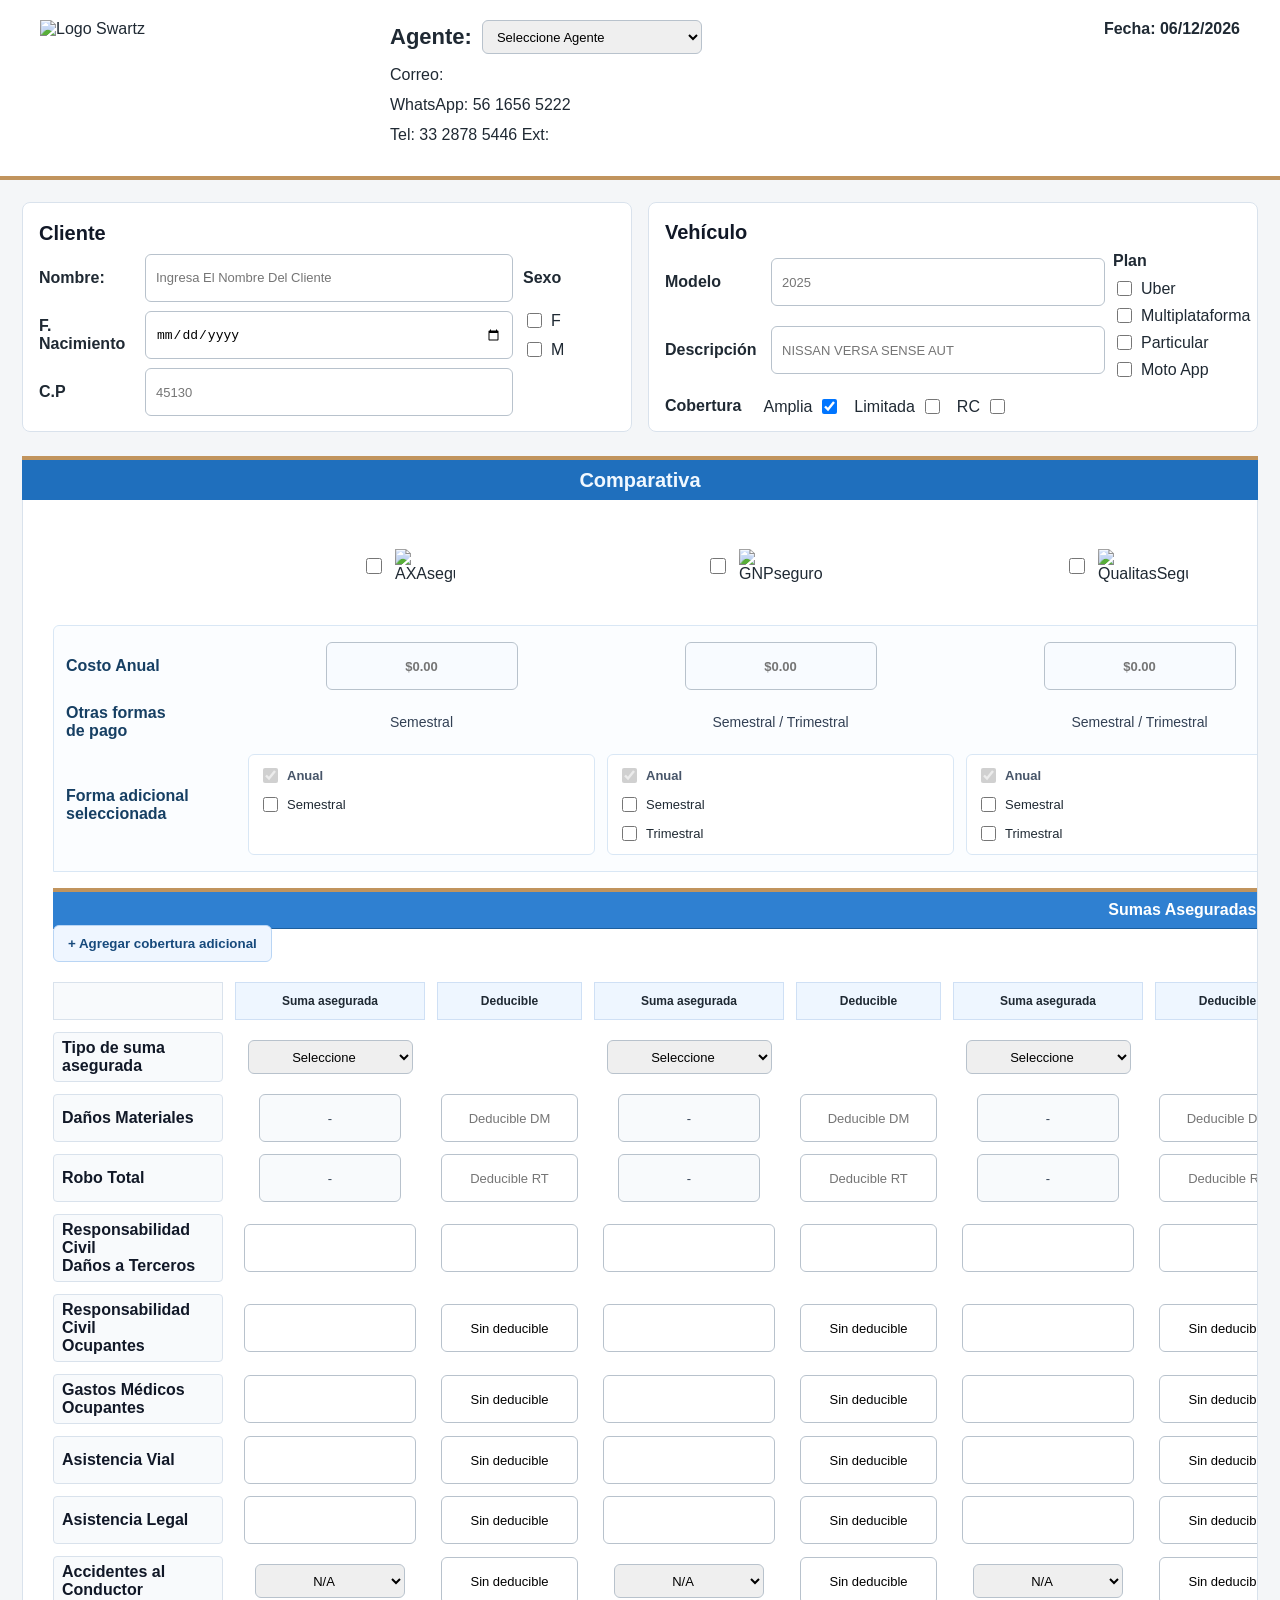
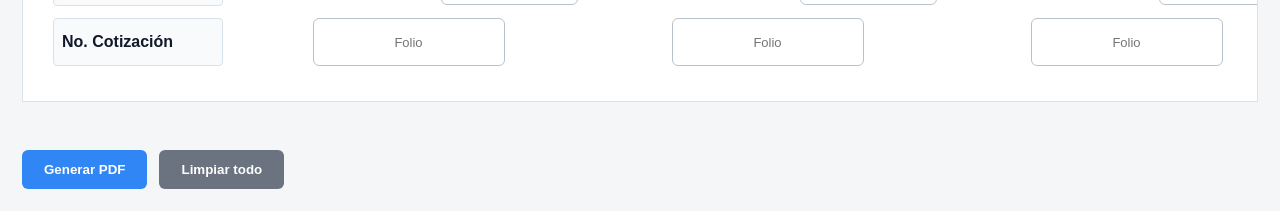
==== index.html @ e754f82f "Alinear marcado de daños materiales" ====
<!DOCTYPE html>
<html lang="es">
    <head>
        <meta charset="UTF-8">
        <title>Comparador Swartz Seguros</title>
        <link rel="stylesheet" href="css_index.css">
    </head>
    <body>
        <header class="header">
            <img src="logo-Photoroom.png" alt="Logo Swartz" class="logo__Header">

            <div class="agent__Data">
                <section class="agent__Selector">
                    <h2>Agente:</h2>
                    <select id="agenteSelect" class="agente__List">
                        <option value>Seleccione Agente</option>
                        <option value="miguel.ayala@swartz.mx">Miguel Ayala</option>
                        <option value="aylin.bocanegra@swartz.mx">Aylin Bocanegra</option>
                        <option value="luis.deanda@swartz.mx">Luis De Anda</option>
                        <option value="francisco.mendoza@swartz.mx">Francisco Mendoza</option>
                        <option value="karen.miranda@swartz.mx">Karen Cruz</option>
                        <option value="lupita.ortega@swartz.mx">Lupita Rivera</option>
                        <option value="mexicali@swartz.mx">Cinthya de la Torre</option>
                        <option value="tijuana@contadoresswartz.onmicrosoft.com">Anel Beltran</option>
                    </select>
                </section>
                <p id="correoAgente">Correo: </p>
                <p>WhatsApp: 56 1656 5222</p>
                <p id="extensionAgente">Tel: 33 2878 5446 Ext: </p>
            </div>

            <div class="fecha">
                Fecha: 
                <span id="fechaCoti"></span>
            </div>

        </header> 
        
        <main>

            <section class="client__Sec">

                <div class="client__Data">

                    <h1>Cliente</h1>

                    <label class="client__info" for="clientName">Nombre:</label>
                    <input id="clientName" class="client__Input" oninput="capitalizarPalabras()" placeholder="Ingresa el Nombre del cliente">

                    <label class="client__info" for="clientBdy">F. Nacimiento</label>
                    <input id="clientBdy" class="client__Input" placeholder="DD/MM/AAAA" type="date">

                    <label class="client__info" for="clientCP">C.P</label>
                    <input id="clientCP" class="client__Input" inputmode="numeric" maxlength="5" placeholder="45130">

                    <label class="client__info side__Title">Sexo</label>
                    <div class="checkbox__Group side__Options">

                        <label class="checkbox__Option" for="Femenino">
                            <input type="checkbox" id="Femenino" name="Femenino">
                            <span>F</span>
                        </label>    

                        <label class="checkbox__Option" for="Masculino">
                            <input type="checkbox" id="Masculino" name="Masculino">
                            <span>M</span>
                        </label>    

                    </div>    

                </div>

                <div class="unit__Data">

                    <h1>Vehículo</h1>

                    <label class="unit__info" for="unitYear">Modelo</label>
                    <input id="unitYear" class="unit__Input" inputmode="numeric" maxlength="4" placeholder="2025">

                    <label class="unit__info" for="unitName">Descripción</label>
                    <input id="unitName" class="unit__Input" oninput="convertirMayus()" placeholder="NISSAN VERSA SENSE AUT">

                    <div class="unit__ChoicePanel">
                        <div class="unit__ChoiceBlock">
                            <p class="unit__ChoiceTitle">Plan</p>
                    
                            <label class="checkbox__Option" for="unitModeUber">
                                <input type="checkbox" id="unitModeUber">
                                <span>Uber</span>
                            </label>
                    
                            <label class="checkbox__Option" for="unitModeMulti">
                                <input type="checkbox" id="unitModeMulti">
                                <span>Multiplataforma</span>
                            </label>
                    
                            <label class="checkbox__Option" for="unitModeNormal">
                                <input type="checkbox" id="unitModeNormal">
                                <span>Particular</span>
                            </label>

                            <label class="checkbox__Option" for="unitModeMoto">
                                <input type="checkbox" id="unitModeMoto">
                                <span>Moto App</span>
                            </label>
                        </div>
                    </div>
                    
                    <div class="unit__CoveragePanel">
                        <p class="unit__ChoiceTitle">Cobertura</p>
                    
                        <label class="checkbox__Option" for="coberturaAmplia">
                            <span>Amplia</span>
                            <input type="checkbox" id="coberturaAmplia" checked>
                        </label>
                    
                        <label class="checkbox__Option" for="coberturaLimitada">
                            <span>Limitada</span>
                            <input type="checkbox" id="coberturaLimitada">
                        </label>
                    
                        <label class="checkbox__Option" for="coberturaRC">
                            <span>RC</span>
                            <input type="checkbox" id="coberturaRC">
                        </label>
                    </div>
                </div>
            </section>

            <h4 class="table__Title">Comparativa</h4>

            <section class="seg__Compara">

                <div class="seg__Logohead">

                    <div class="seg__LogoItem">
                        <input type="checkbox" id="AXAlogo" name="AXA">
                        <label for="AXAlogo" class="seg__Logo"><img src="LOGO/AXA_Logo.svg.png" alt="AXAseguro"></label>
                    </div>
                    
                    <div class="seg__LogoItem">
                        <input type="checkbox" id="GNPlogo" name="GNP">
                        <label for="GNPlogo" class="seg__Logo2"><img src="LOGO/gnp-seguros.png" alt="GNPseguro" class="logo__Item"></label>
                    </div>
                    
                    <div class="seg__LogoItem">
                        <input type="checkbox" id="QualitasLogo" name="Qualitas">
                        <label for="QualitasLogo" class="seg__Logo2"><img src="LOGO/qualitas_logo.png" alt="QualitasSeguro" class="logo__Item"></label>
                    </div>
                    
                    <div class="seg__LogoItem">
                        <input type="checkbox" id="BanorteLogo" name="Banorte">
                        <label for="BanorteLogo" class="seg__Logo"><img src="LOGO/banorte.png" alt="BanorteSeguro"></label>
                    </div>
                    
                    <div class="seg__LogoItem">
                        <input type="checkbox" id="SPTlogo" name="SPT">
                        <label for="SPTlogo" class="seg__Logo2"><img src="LOGO/images.png" alt="SPTSeguro" class="logo__Item"></label>
                    </div>
                    
                    <div class="seg__LogoItem">
                        <input type="checkbox" id="LatinoLogo" name="Latino">
                        <label for="LatinoLogo" class="seg__Logo2"><img src="LOGO/latino seguros.png" alt="LatinoSeguro" class="logo__Item"></label>
                    </div>

                </div>

                <div class="price__Table">

                    <label class="price__Label">Costo Anual</label>
                    <input class="price__Input" inputmode="decimal" data-index="0" placeholder="$0.00">
                    <input class="price__Input" inputmode="decimal" data-index="1" placeholder="$0.00">
                    <input class="price__Input" inputmode="decimal" data-index="2" placeholder="$0.00">
                    <input class="price__Input" inputmode="decimal" data-index="3" placeholder="$0.00">
                    <input class="price__Input" inputmode="decimal" data-index="4" placeholder="$0.00">
                    <input class="price__Input" inputmode="decimal" data-index="5" placeholder="$0.00">

                    <label class="price__Label">Otras formas<br>de pago</label>

                    <div class="payment__Options" data-index="0"></div>
                    <div class="payment__Options" data-index="1"></div>
                    <div class="payment__Options" data-index="2"></div>
                    <div class="payment__Options" data-index="3"></div>
                    <div class="payment__Options" data-index="4"></div>
                    <div class="payment__Options" data-index="5"></div>

                    <label class="price__Label">Forma adicional<br>seleccionada</label>

                    <div class="payment__Control" data-index="0">
                        <label class="payment__Check payment__Check--base"><input type="checkbox" class="payment__Annual" checked disabled> Anual</label>
                        <label class="payment__Check"><input type="checkbox" class="payment__Mode" data-method="semestral"> Semestral</label>
                        <label class="payment__Check"><input type="checkbox" class="payment__Mode" data-method="mensual"> Mensual</label>
                        <div class="payment__Breakdown oculto" data-method="semestral">
                            <span>Semestral</span>
                            <input class="payment__Total" inputmode="decimal" data-method="semestral" placeholder="Total">
                            <input class="payment__First" inputmode="decimal" data-method="semestral" placeholder="1er pago">
                            <input class="payment__Next" inputmode="decimal" data-method="semestral" placeholder="Segundo pago">
                            <em>Segundo pago <small>a los 6 meses</small></em>
                        </div>
                        <div class="payment__Breakdown oculto" data-method="mensual">
                            <span>Mensual</span>
                            <input class="payment__Total" inputmode="decimal" data-method="mensual" placeholder="Total">
                            <input class="payment__First" inputmode="decimal" data-method="mensual" placeholder="1er pago">
                            <input class="payment__Next" inputmode="decimal" data-method="mensual" placeholder="Pago mensual">
                            <em>Pago mensual</em>
                        </div>
                    </div>

                    <div class="payment__Control" data-index="1">
                        <label class="payment__Check payment__Check--base"><input type="checkbox" class="payment__Annual" checked disabled> Anual</label>
                        <label class="payment__Check"><input type="checkbox" class="payment__Mode" data-method="semestral"> Semestral</label>
                        <label class="payment__Check"><input type="checkbox" class="payment__Mode" data-method="trimestral"> Trimestral</label>
                        <label class="payment__Check payment__MonthlyOption"><input type="checkbox" class="payment__Mode" data-method="mensual"> Mensual</label>
                        <div class="payment__Breakdown oculto" data-method="semestral">
                            <span>Semestral</span>
                            <input class="payment__Total" inputmode="decimal" data-method="semestral" placeholder="Total">
                            <input class="payment__First" inputmode="decimal" data-method="semestral" placeholder="1er pago">
                            <input class="payment__Next" inputmode="decimal" data-method="semestral" placeholder="Segundo pago">
                            <em>Segundo pago <small>a los 6 meses</small></em>
                        </div>
                        <div class="payment__Breakdown oculto" data-method="trimestral">
                            <span>Trimestral</span>
                            <input class="payment__Total" inputmode="decimal" data-method="trimestral" placeholder="Total">
                            <input class="payment__First" inputmode="decimal" data-method="trimestral" placeholder="1er pago">
                            <input class="payment__Next" inputmode="decimal" data-method="trimestral" placeholder="3 pagos mas">
                            <em>3 pagos mas <small>c/ 3 meses</small></em>
                        </div>
                        <div class="payment__Breakdown oculto" data-method="mensual">
                            <span>Mensual</span>
                            <input class="payment__Total" inputmode="decimal" data-method="mensual" placeholder="Total">
                            <input class="payment__First" inputmode="decimal" data-method="mensual" placeholder="1er pago">
                            <input class="payment__Next" inputmode="decimal" data-method="mensual" placeholder="Pago mensual">
                            <em>Pago mensual</em>
                        </div>
                    </div>

                    <div class="payment__Control" data-index="2">
                        <label class="payment__Check payment__Check--base"><input type="checkbox" class="payment__Annual" checked disabled> Anual</label>
                        <label class="payment__Check"><input type="checkbox" class="payment__Mode" data-method="semestral"> Semestral</label>
                        <label class="payment__Check"><input type="checkbox" class="payment__Mode" data-method="trimestral"> Trimestral</label>
                        <label class="payment__Check payment__MonthlyOption"><input type="checkbox" class="payment__Mode" data-method="mensual"> Mensual</label>
                        <div class="payment__Breakdown oculto" data-method="semestral">
                            <span>Semestral</span>
                            <input class="payment__Total" inputmode="decimal" data-method="semestral" placeholder="Total">
                            <input class="payment__First" inputmode="decimal" data-method="semestral" placeholder="1er pago">
                            <input class="payment__Next" inputmode="decimal" data-method="semestral" placeholder="Segundo pago">
                            <em>Segundo pago <small>a los 6 meses</small></em>
                        </div>
                        <div class="payment__Breakdown oculto" data-method="trimestral">
                            <span>Trimestral</span>
                            <input class="payment__Total" inputmode="decimal" data-method="trimestral" placeholder="Total">
                            <input class="payment__First" inputmode="decimal" data-method="trimestral" placeholder="1er pago">
                            <input class="payment__Next" inputmode="decimal" data-method="trimestral" placeholder="3 pagos mas">
                            <em>3 pagos mas <small>c/ 3 meses</small></em>
                        </div>
                        <div class="payment__Breakdown oculto" data-method="mensual">
                            <span>Mensual</span>
                            <input class="payment__Total" inputmode="decimal" data-method="mensual" placeholder="Total">
                            <input class="payment__First" inputmode="decimal" data-method="mensual" placeholder="1er pago">
                            <input class="payment__Next" inputmode="decimal" data-method="mensual" placeholder="Pago mensual">
                            <em>Pago mensual</em>
                        </div>
                    </div>

                    <div class="payment__Control" data-index="3">
                        <label class="payment__Check payment__Check--base"><input type="checkbox" class="payment__Annual" checked disabled> Anual</label>
                        <label class="payment__Check"><input type="checkbox" class="payment__Mode" data-method="semestral"> Semestral</label>
                        <label class="payment__Check"><input type="checkbox" class="payment__Mode" data-method="trimestral"> Trimestral</label>
                        <label class="payment__Check payment__MonthlyOption"><input type="checkbox" class="payment__Mode" data-method="mensual"> Mensual</label>
                        <div class="payment__Breakdown oculto" data-method="semestral">
                            <span>Semestral</span>
                            <input class="payment__Total" inputmode="decimal" data-method="semestral" placeholder="Total">
                            <input class="payment__First" inputmode="decimal" data-method="semestral" placeholder="1er pago">
                            <input class="payment__Next" inputmode="decimal" data-method="semestral" placeholder="Segundo pago">
                            <em>Segundo pago <small>a los 6 meses</small></em>
                        </div>
                        <div class="payment__Breakdown oculto" data-method="trimestral">
                            <span>Trimestral</span>
                            <input class="payment__Total" inputmode="decimal" data-method="trimestral" placeholder="Total">
                            <input class="payment__First" inputmode="decimal" data-method="trimestral" placeholder="1er pago">
                            <input class="payment__Next" inputmode="decimal" data-method="trimestral" placeholder="3 pagos mas">
                            <em>3 pagos mas <small>c/ 3 meses</small></em>
                        </div>
                        <div class="payment__Breakdown oculto" data-method="mensual">
                            <span>Mensual</span>
                            <input class="payment__Total" inputmode="decimal" data-method="mensual" placeholder="Total">
                            <input class="payment__First" inputmode="decimal" data-method="mensual" placeholder="1er pago">
                            <input class="payment__Next" inputmode="decimal" data-method="mensual" placeholder="Pago mensual">
                            <em>Pago mensual</em>
                        </div>
                    </div>

                    <div class="payment__Control" data-index="4">
                        <label class="payment__Check payment__Check--base"><input type="checkbox" class="payment__Annual" checked disabled> Anual</label>
                        <label class="payment__Check"><input type="checkbox" class="payment__Mode" data-method="semestral"> Semestral</label>
                        <label class="payment__Check payment__MonthlyOption"><input type="checkbox" class="payment__Mode" data-method="mensual"> Mensual</label>
                        <div class="payment__Breakdown oculto" data-method="semestral">
                            <span>Semestral</span>
                            <input class="payment__Total" inputmode="decimal" data-method="semestral" placeholder="Total">
                            <input class="payment__First" inputmode="decimal" data-method="semestral" placeholder="1er pago">
                            <input class="payment__Next" inputmode="decimal" data-method="semestral" placeholder="Segundo pago">
                            <em>Segundo pago <small>a los 6 meses</small></em>
                        </div>
                        <div class="payment__Breakdown oculto" data-method="mensual">
                            <span>Mensual</span>
                            <input class="payment__Total" inputmode="decimal" data-method="mensual" placeholder="Total">
                            <input class="payment__First" inputmode="decimal" data-method="mensual" placeholder="1er pago">
                            <input class="payment__Next" inputmode="decimal" data-method="mensual" placeholder="Pago mensual">
                            <em>Pago mensual</em>
                        </div>
                    </div>

                    <div class="payment__Control" data-index="5">
                        <label class="payment__Check payment__Check--base"><input type="checkbox" class="payment__Annual" checked disabled> Anual</label>
                        <label class="payment__Check"><input type="checkbox" class="payment__Mode" data-method="semestral"> Semestral</label>
                        <label class="payment__Check"><input type="checkbox" class="payment__Mode" data-method="trimestral"> Trimestral</label>
                        <label class="payment__Check payment__MonthlyOption"><input type="checkbox" class="payment__Mode" data-method="mensual"> Mensual</label>
                        <div class="payment__Breakdown oculto" data-method="semestral">
                            <span>Semestral</span>
                            <input class="payment__Total" inputmode="decimal" data-method="semestral" placeholder="Total">
                            <input class="payment__First" inputmode="decimal" data-method="semestral" placeholder="1er pago">
                            <input class="payment__Next" inputmode="decimal" data-method="semestral" placeholder="Segundo pago">
                            <em>Segundo pago <small>a los 6 meses</small></em>
                        </div>
                        <div class="payment__Breakdown oculto" data-method="trimestral">
                            <span>Trimestral</span>
                            <input class="payment__Total" inputmode="decimal" data-method="trimestral" placeholder="Total">
                            <input class="payment__First" inputmode="decimal" data-method="trimestral" placeholder="1er pago">
                            <input class="payment__Next" inputmode="decimal" data-method="trimestral" placeholder="3 pagos mas">
                            <em>3 pagos mas <small>c/ 3 meses</small></em>
                        </div>
                        <div class="payment__Breakdown oculto" data-method="mensual">
                            <span>Mensual</span>
                            <input class="payment__Total" inputmode="decimal" data-method="mensual" placeholder="Total">
                            <input class="payment__First" inputmode="decimal" data-method="mensual" placeholder="1er pago">
                            <input class="payment__Next" inputmode="decimal" data-method="mensual" placeholder="Pago mensual">
                            <em>Pago mensual</em>
                        </div>
                    </div>

                </div>

                <h5 class="subtitle__Table">Sumas Aseguradas y deducibles</h5>
                <div class="coverageActions">
                    <button id="agregarCobertura" class="coverageActions__Button" type="button">+ Agregar cobertura adicional</button>
                </div>

                <div class="deducibles__Table coverageMatrix">

                    <div class="coverage__Corner"></div>
                    <div class="coverage__SubHead">Suma asegurada</div>
                    <div class="coverage__SubHead">Deducible</div>
                    <div class="coverage__SubHead">Suma asegurada</div>
                    <div class="coverage__SubHead">Deducible</div>
                    <div class="coverage__SubHead">Suma asegurada</div>
                    <div class="coverage__SubHead">Deducible</div>
                    <div class="coverage__SubHead">Suma asegurada</div>
                    <div class="coverage__SubHead">Deducible</div>
                    <div class="coverage__SubHead">Suma asegurada</div>
                    <div class="coverage__SubHead">Deducible</div>
                    <div class="coverage__SubHead">Suma asegurada</div>
                    <div class="coverage__SubHead">Deducible</div>

                    <label class="deducible__Label rowSuma">Tipo de suma asegurada</label>
                    <div class="coverage__Cell rowSuma">
                        <select id="smaAXA" class="sumaSelect" data-index="0">
                            <option>Seleccione</option>
                            <option>Valor Factura</option>
                            <option>Valor Convenido</option>
                            <option>Valor Comercial</option>
                            <option>Valor Comercial 110%</option>
                        </select>
                        <input id="valorAXA" class="valorInput" data-index="0" placeholder="Valor">
                    </div>
                    <div class="coverage__Spacer rowSuma"></div>
                    <div class="coverage__Cell rowSuma">
                        <select id="smaGNP" class="sumaSelect" data-index="1">
                            <option>Seleccione</option>
                            <option>Valor Factura</option>
                            <option>Valor Convenido</option>
                            <option>Valor Convenido +10%</option>
                            <option>Valor Comercial</option>
                        </select>
                        <input id="valorGNP" class="valorInput" data-index="1" placeholder="Valor">
                    </div>
                    <div class="coverage__Spacer rowSuma"></div>
                    <div class="coverage__Cell rowSuma">
                        <select id="smaQual" class="sumaSelect" data-index="2">
                            <option>Seleccione</option>
                            <option>Valor Factura</option>
                            <option>Valor Convenido</option>
                            <option>Valor Comercial</option>
                        </select>
                        <input id="valorQua" class="valorInput" data-index="2" placeholder="Valor">
                    </div>
                    <div class="coverage__Spacer rowSuma"></div>
                    <div class="coverage__Cell rowSuma">
                        <select id="smaBanorte" class="sumaSelect" data-index="3">
                            <option>Seleccione</option>
                            <option>Valor Factura</option>
                            <option>Valor Convenido</option>
                            <option>Valor Comercial</option>
                        </select>
                        <input id="valorBanorte" class="valorInput" data-index="3" placeholder="Valor">
                    </div>
                    <div class="coverage__Spacer rowSuma"></div>
                    <div class="coverage__Cell rowSuma">
                        <select id="smaSPT" class="sumaSelect" data-index="4">
                            <option>Seleccione</option>
                            <option>Valor Factura</option>
                            <option>Valor Convenido</option>
                            <option>Valor Comercial</option>
                        </select>
                        <input id="valorSPT" class="valorInput" data-index="4" placeholder="Valor">
                    </div>
                    <div class="coverage__Spacer rowSuma"></div>
                    <div class="coverage__Cell rowSuma">
                        <select id="smaLatino" class="sumaSelect" data-index="5">
                            <option>Seleccione</option>
                            <option>Valor Factura</option>
                            <option>Valor Convenido</option>
                            <option>Valor Comercial</option>
                        </select>
                        <input id="valorLatino" class="valorInput" data-index="5" placeholder="Valor">
                    </div>
                    <div class="coverage__Spacer rowSuma"></div>

                    <label class="deducible__Label rowDm">Daños Materiales</label>
                    <input class="coverage__Input sumaDm__Input rowDm" readonly placeholder="Suma DM">
                    <input id="dmAXA" class="coverage__Input dm__Input rowDm" placeholder="Deducible DM">
                    <input class="coverage__Input sumaDm__Input rowDm" readonly placeholder="Suma DM">
                    <input class="coverage__Input dm__Input rowDm" placeholder="Deducible DM">
                    <input class="coverage__Input sumaDm__Input rowDm" readonly placeholder="Suma DM">
                    <input class="coverage__Input dm__Input rowDm" placeholder="Deducible DM">
                    <input class="coverage__Input sumaDm__Input rowDm" readonly placeholder="Suma DM">
                    <input class="coverage__Input dm__Input rowDm" placeholder="Deducible DM">
                    <input class="coverage__Input sumaDm__Input rowDm" readonly placeholder="Suma DM">
                    <input class="coverage__Input dm__Input rowDm" placeholder="Deducible DM">
                    <input class="coverage__Input sumaDm__Input rowDm" readonly placeholder="Suma DM">
                    <input class="coverage__Input dm__Input rowDm" placeholder="Deducible DM">

                    <label class="deducible__Label rowRobo">Robo Total</label>
                    <input class="coverage__Input sumaRt__Input rowRobo" readonly placeholder="Suma Robo">
                    <input id="rbAXA" class="coverage__Input rb__Input rowRobo" placeholder="Deducible RT">
                    <input class="coverage__Input sumaRt__Input rowRobo" readonly placeholder="Suma Robo">
                    <input class="coverage__Input rb__Input rowRobo" placeholder="Deducible RT">
                    <input class="coverage__Input sumaRt__Input rowRobo" readonly placeholder="Suma Robo">
                    <input class="coverage__Input rb__Input rowRobo" placeholder="Deducible RT">
                    <input class="coverage__Input sumaRt__Input rowRobo" readonly placeholder="Suma Robo">
                    <input class="coverage__Input rb__Input rowRobo" placeholder="Deducible RT">
                    <input class="coverage__Input sumaRt__Input rowRobo" readonly placeholder="Suma Robo">
                    <input class="coverage__Input rb__Input rowRobo" placeholder="Deducible RT">
                    <input class="coverage__Input sumaRt__Input rowRobo" readonly placeholder="Suma Robo">
                    <input class="coverage__Input rb__Input rowRobo" placeholder="Deducible RT">

                    <label class="deducible__Label">Responsabilidad Civil<br>Daños a Terceros</label>
                    <input class="coverage__Input rc__Input">
                    <input class="coverage__Input rcd__Input">
                    <input class="coverage__Input rc__Input">
                    <input class="coverage__Input rcd__Input">
                    <input class="coverage__Input rc__Input">
                    <input class="coverage__Input rcd__Input">
                    <input class="coverage__Input rc__Input">
                    <input class="coverage__Input rcd__Input">
                    <input class="coverage__Input rc__Input">
                    <input class="coverage__Input rcd__Input">
                    <input class="coverage__Input rc__Input">
                    <input class="coverage__Input rcd__Input">

                    <label class="deducible__Label rowRco">Responsabilidad Civil<br>Ocupantes</label>
                    <input class="coverage__Input rco__Input rowRco">
                    <input class="coverage__Input rcoDed__Input rowRco">
                    <input class="coverage__Input rco__Input rowRco">
                    <input class="coverage__Input rcoDed__Input rowRco">
                    <input class="coverage__Input rco__Input rowRco">
                    <input class="coverage__Input rcoDed__Input rowRco">
                    <input class="coverage__Input rco__Input rowRco">
                    <input class="coverage__Input rcoDed__Input rowRco">
                    <input class="coverage__Input rco__Input rowRco">
                    <input class="coverage__Input rcoDed__Input rowRco">
                    <input class="coverage__Input rco__Input rowRco">
                    <input class="coverage__Input rcoDed__Input rowRco">

                    <label class="deducible__Label">Gastos Médicos<br>Ocupantes</label>
                    <input class="coverage__Input gm__Input">
                    <input class="coverage__Input gmDed__Input">
                    <input class="coverage__Input gm__Input">
                    <input class="coverage__Input gmDed__Input">
                    <input class="coverage__Input gm__Input">
                    <input class="coverage__Input gmDed__Input">
                    <input class="coverage__Input gm__Input">
                    <input class="coverage__Input gmDed__Input">
                    <input class="coverage__Input gm__Input">
                    <input class="coverage__Input gmDed__Input">
                    <input class="coverage__Input gm__Input">
                    <input class="coverage__Input gmDed__Input">

                    <label class="deducible__Label">Asistencia Vial</label>
                    <input class="coverage__Input av__Input">
                    <input class="coverage__Input avDed__Input">
                    <input class="coverage__Input av__Input">
                    <input class="coverage__Input avDed__Input">
                    <input class="coverage__Input av__Input">
                    <input class="coverage__Input avDed__Input">
                    <input class="coverage__Input av__Input">
                    <input class="coverage__Input avDed__Input">
                    <input class="coverage__Input av__Input">
                    <input class="coverage__Input avDed__Input">
                    <input class="coverage__Input av__Input">
                    <input class="coverage__Input avDed__Input">

                    <label class="deducible__Label">Asistencia Legal</label>
                    <input class="coverage__Input al__Input">
                    <input class="coverage__Input alDed__Input">
                    <input class="coverage__Input al__Input">
                    <input class="coverage__Input alDed__Input">
                    <input class="coverage__Input al__Input">
                    <input class="coverage__Input alDed__Input">
                    <input class="coverage__Input al__Input">
                    <input class="coverage__Input alDed__Input">
                    <input class="coverage__Input al__Input">
                    <input class="coverage__Input alDed__Input">
                    <input class="coverage__Input al__Input">
                    <input class="coverage__Input alDed__Input">

                    <label class="deducible__Label">Accidentes al Conductor</label>
                    <select class="coverage__Input ac__Input">
                        <option>N/A</option>
                        <option>$50,000</option>
                        <option>$100,000</option>
                        <option>$150,000</option>
                        <option>$200,000</option>
                        <option>$300,000</option>
                        <option>$500,000</option>
                        <option>$600,000</option>
                    </select>
                    <input class="coverage__Input acDed__Input">
                    <select class="coverage__Input ac__Input">
                        <option>N/A</option>
                        <option>$50,000</option>
                        <option>$100,000</option>
                        <option>$150,000</option>
                        <option>$200,000</option>
                        <option>$300,000</option>
                        <option>$500,000</option>
                        <option>$600,000</option>
                    </select>
                    <input class="coverage__Input acDed__Input">
                    <select class="coverage__Input ac__Input">
                        <option>N/A</option>
                        <option>$50,000</option>
                        <option>$100,000</option>
                        <option>$150,000</option>
                        <option>$200,000</option>
                        <option>$300,000</option>
                        <option>$500,000</option>
                        <option>$600,000</option>
                    </select>
                    <input class="coverage__Input acDed__Input">
                    <select class="coverage__Input ac__Input">
                        <option>N/A</option>
                        <option>$50,000</option>
                        <option>$100,000</option>
                        <option>$150,000</option>
                        <option>$200,000</option>
                        <option>$300,000</option>
                        <option>$500,000</option>
                        <option>$600,000</option>
                    </select>
                    <input class="coverage__Input acDed__Input">
                    <select class="coverage__Input ac__Input">
                        <option>N/A</option>
                        <option>$50,000</option>
                        <option>$100,000</option>
                        <option>$150,000</option>
                        <option>$200,000</option>
                        
                    </select>
                    <input class="coverage__Input acDed__Input">
                    <select class="coverage__Input ac__Input">
                        <option>N/A</option>
                        <option>$50,000</option>
                        <option>$100,000</option>
                        <option>$150,000</option>
                        <option>$200,000</option>
                    </select>
                    <input class="coverage__Input acDed__Input">

                    <label class="deducible__Label">No. Cotización</label>
                    <input class="coverage__Input quote__Input quote__Pair " placeholder="Folio">
                    <input class="coverage__Input quote__Input quote__Pair " placeholder="Folio">
                    <input class="coverage__Input quote__Input quote__Pair " placeholder="Folio">
                    <input class="coverage__Input quote__Input quote__Pair " placeholder="Folio">
                    <input class="coverage__Input quote__Input quote__Pair " placeholder="Folio">
                    <input class="coverage__Input quote__Input quote__Pair " placeholder="Folio">

                </div>

            </section>

        <div class="action__Buttons">
            <button id="generarPDF" class="pdf__Button">Generar PDF</button>
            <button id="limpiarFormulario" class="clear__Button" type="button">Limpiar todo</button>
        </div>

        </main>

        <script src="https://cdnjs.cloudflare.com/ajax/libs/jspdf/2.5.1/jspdf.umd.min.js"></script>
        <script src="https://cdnjs.cloudflare.com/ajax/libs/jspdf-autotable/3.8.2/jspdf.plugin.autotable.min.js"></script>
        <script src="script.js"></script>

    </body>
</html>
---- css_index.css ----
body{
    font-family: Arial, Helvetica, sans-serif;
    margin: 0;
    display: flex;
    flex-direction: column;
    background-color: #f4f6f8;
    color: #1f2933;

}

@media (max-width: 1400px) {
    main {
        padding: 24px 24px;
    }

    .client__Sec {
        gap: 18px;
    }

    .client__Data,
    .unit__Data {
        padding: 16px;
        gap: 10px 20px;
    }

    #clientName{
        text-transform:capitalize;
    }

    .unit__Data {
        grid-template-columns: 105px minmax(220px, 1fr) 135px;
    }

    #unitName{
        text-transform: uppercase;
    }

    .client__Data {
        grid-template-columns: 105px minmax(220px, 1fr) 100px;
    }

    .client__Input,
    .unit__Input {
        min-width: 0;
    }
}

@media (max-width: 1180px) {
    .client__Sec {
        grid-template-columns: 1fr;
    }

    .client__Data,
    .unit__Data {
        max-width: none;
    }

    .unit__Data {
        grid-template-columns: 115px minmax(260px, 1fr) 160px;
    }

    .client__Data {
        grid-template-columns: 115px minmax(260px, 1fr) 120px;
    }
}

@media (max-width: 760px) {
    .header {
        grid-template-columns: 1fr;
        gap: 16px;
        padding: 18px;
    }

    .logo__Header {
        max-width: 260px;
    }

    main {
        padding: 18px;
    }

    .client__Data,
    .unit__Data {
        grid-template-columns: 1fr;
    }

    .client__info,
    .unit__info,
    .client__Input,
    .unit__Input,
    .side__Title,
    .side__Options,
    .unit__ChoicePanel,
    .unit__CoveragePanel {
        grid-column: 1;
    }

    .side__Title,
    .side__Options,
    .unit__ChoicePanel {
        grid-row: auto;
    }

    .unit__CoveragePanel {
        flex-direction: column;
        align-items: flex-start;
    }
}

.header{
    display: grid;
    grid-template-columns: 320px 1fr 180px;
    align-items: start;
    gap: 30px;
    padding: 20px 40px;
    background-color: white;
    border-bottom: 4px solid #c1945d;
}

.logo__Header{
    width: 100%;
    max-width: 320px;
    height: auto;
}
.agent__Data{
    justify-self: center;
}

.agent__Selector{
    display: flex;
    justify-content: flex-start;
    align-items: center;
    gap: 10px;
    width: 100%;
}

.agente__List{
    flex: 1;
    max-width: 220px;
    min-width: 0;
}

.agent__Selector h2{
    margin: 0;
    font-size: 22px;
}

.agent__Data p{
    margin: 12px 0;
}

.agente__List,
input,
select{
    height: 34px;
    padding: 6px 10px;
    border: 1px solid #b8c2cc;
    border-radius: 6px;
    font-size: 14px;
    outline: none;
}

input:focus,
select:focus{
    border-color: rgb(49, 134, 245);
    box-shadow: 0 0 0 3px rgb(49, 134, 245, 0.18);
}

.fecha{
    justify-self: end;
    font-weight: bold;
}

main{
    padding: 30px 40px;
}

.client__Sec{
    display: grid;
    grid-template-columns: 1fr 1fr;
    gap: 28px;
    margin-bottom: 24px;
}

.client__Data,
.unit__Data{
    background-color: white;
    padding: 18px 22px;
    border-radius: 8px;
    border: 1px solid #d9e2ec;

    display: grid;
    grid-template-columns: 115px 370px 120px;
    align-items: center;
    gap: 10px 40px;
}

.client__Data h1,
.unit__Data h1{
    margin: 8px 0 0;
    font-size: 22px;
    color: #111827;
}

.client__Data h1,
.unit__Data h1{
    grid-column: 1 / -1;
}

.client__info,
.unit__info {
    font-weight: bold;
    grid-column: 1;
}

.client__Input,
.unit__Input {
    width: 95%;
    grid-column: 2;
}

.checkbox__Group {
    display: flex;
    align-items: center;
    gap: 14px;
    flex-wrap: wrap;
    min-height: 34px;
}

.checkbox__Option {
    display: inline-flex;
    align-items: center;
    gap: 6px;
}

.checkbox__Option input {
    width: 15px;
    height: 15px;
    padding: 0;
}

.table__Title{
    display: flex;
    align-items: center;
    justify-content: center;
    background-color: #1f6fbd;
    height: 40px;
    font-size: 20px;
    color: aliceblue;
    border-top: 4px solid #c1945d;
    margin: 0;
}

.seg__Compara {
    background-color: white;
    padding: 35px 30px;
    border: 1px solid #d9e2ec;
    border-top: none;
    overflow-x: auto;
}

.seg__Logohead {
    display: grid;
    grid-template-columns: 150px repeat(6, 1fr);
    gap: 14px 18px;
    align-items: center;
}

.seg__Logohead::before {
    content: "";
}

.seg__LogoItem {
    display: flex;
    align-items: center;
    justify-content: center;
    gap: 10px;
    min-width: 0px;
}

.seg__LogoItem input {
    width: 16px;
    height: 16px;
}

.seg__LogoItem label {
    cursor: pointer;
    display: flex;
    align-items: center;
}

.seg__LogoItem img {
    width: 50px;
    height: auto;
    object-fit: contain;

}

.logo__Item{
    width: 120px;
    max-height: 60PX;
    height: auto;
    object-fit: contain;
}

.side__Title {
    grid-column: 3;
    grid-row: 2;
    align-self: center;
}

.side__Options {
    grid-column: 3;
    grid-row: 2 / 5;
    display: flex;
    flex-direction: column;
    align-items: flex-start;
    gap: 10px;
}

.seg__LogoItem img.logo__Item {
    width: 90px;
    max-width: none;
    max-height: 80px;
    height: auto;
    object-fit: contain;
}

.seg__LogoItem img:not(.logo__Item) {
    width: 60px;
    max-width: none;
    max-height: 60px;
    height: auto;
    object-fit: contain;
}

.price__Table {
    display: grid;
    grid-template-columns: 150px repeat(6, 1fr);
    gap: 14px 18px;
    align-items: center;
    margin-top: 28px;
}

.price__Logo {
    text-align: center;
    font-weight: bold;
}

.price__Label {
    font-weight: bold;
    color: #111827;
}

.price__Input {
    width: 100%;
    max-width: 170px;
    justify-self: center;
    text-align: center;
    font-weight: 700;
    color: #174a7c;
    background-color: #f8fbff;
}

.payment__Options {
    display: flex;
    flex-direction: column;
    justify-self: center;
    align-items: center;
    gap: 6px;
    font-size: 14px;
}

.subtitle__Table{
    display: flex;
    align-items: center;
    justify-content: center;
    background-color: #2f80d1;
    min-width: 2360px;
    height: 36px;
    font-size: 16px;
    color: #ffffff;
    border-top: 4px solid #c1945d;
    border-bottom: 1px solid #1d5f9e;
    margin: 0;
    font-weight: 700;
    letter-spacing: 0;
}

.deducibles__Table {
    display: grid;
    grid-template-columns: 150px repeat(6, minmax(140px, 1fr));
    gap: 14px 18px;
    align-items: start;
    margin-top: 20px;
}

.deducible__Label {
    font-weight: bold;
    color: #111827;
    align-self: center;
}

.coverage__Cell {
    display: flex;
    flex-direction: column;
    align-items: center;
    gap: 6px;
}

.coverage__Cell select,
.coverage__Cell input,
.coverage__Input {
    width: 100%;
    max-width: 150px;
    height: 32px;
    text-align: center;
}

.agent__Data{
    justify-self: start;
    width: 100%;
    max-width: 420px;
    min-width: 0;
}

.agent__Data p{
    overflow-wrap: anywhere;
}

.pdf__Button {
    margin-top: 24px;
    padding: 12px 22px;
    background-color: rgb(49, 134, 245);
    color: white;
    border: none;
    border-radius: 6px;
    font-weight: bold;
    cursor: pointer;
}

.pdf__Button:hover {
    background-color: rgb(31, 105, 200);
}

.valorOculto {
    display: none;
}

.unit__Data {
    grid-template-columns: 115px minmax(260px, 370px) 150px;
}

.unit__ChoicePanel {
    grid-column: 3;
    grid-row: 2 / 4;
    align-self: start;
}

.unit__ChoiceBlock {
    display: flex;
    flex-direction: column;
    align-items: flex-start;
    gap: 8px;
}

.unit__ChoiceTitle {
    margin: 0 0 2px;
    font-weight: bold;
}

.unit__CoveragePanel {
    grid-column: 1 / -1;
    display: flex;
    align-items: center;
    gap: 14px;
    margin-top: 8px;
    flex-wrap: wrap;
}

.unit__CoveragePanel .unit__ChoiceTitle {
    margin-right: 8px;
}

.unit__ChoiceBlock .checkbox__Option,
.unit__CoveragePanel .checkbox__Option {
    white-space: nowrap;
}


.action__Buttons {
    display: flex;
    gap: 12px;
    align-items: center;
    margin-top: 24px;
}

.clear__Button {
    padding: 12px 22px;
    background-color: #6b7280;
    color: white;
    border: none;
    border-radius: 6px;
    font-weight: bold;
    cursor: pointer;
}

.clear__Button:hover {
    background-color: #4b5563;
}

.coverage__Input[readonly],
.coverage__Cell input[readonly] {
    background-color: #f8fafc;
    color: #334155;
}

.deducibles__Table .deducible__Label {
    min-height: 32px;
}

.deducibles__Table select,
.deducibles__Table input {
    min-width: 130px;
}


.coverageMatrix {
    grid-template-columns: 150px repeat(6, minmax(120px, 1fr) minmax(92px, 0.8fr));
    gap: 10px 8px;
    align-items: stretch;
}

.coverage__Corner,
.coverage__SubHead {
    min-height: 28px;
    display: flex;
    align-items: center;
    justify-content: center;
    padding: 4px 6px;
    border: 1px solid #d9e2ec;
    background-color: #f8fafc;
    font-size: 12px;
    font-weight: bold;
    text-align: center;
}

.coverageMatrix .deducible__Label {
    align-self: stretch;
    display: flex;
    align-items: center;
    min-height: 34px;
}

.coverageMatrix .coverage__Cell {
    align-self: stretch;
    justify-content: center;
}

.coverageMatrix .coverage__Cell select,
.coverageMatrix .coverage__Cell input,
.coverageMatrix .coverage__Input {
    max-width: none;
    min-width: 0;
    width: 100%;
}

.coverageMatrix .quote__Pair {
    grid-column: span 2;
}

/* Alinea visualmente logos, precios y coberturas con las dos subcolumnas
   de cada aseguradora: Suma asegurada + Deducible. */
.seg__Compara {
    overflow-x: auto;
}

.seg__Logohead,
.price__Table,
.coverageMatrix {
    min-width: 2360px;
}

.price__Table {
    background-color: #fbfdff;
    border: 1px solid #d9e7f5;
    border-radius: 6px 6px 0 0;
    padding: 16px 12px;
    margin-bottom: 16px;
}

.price__Label {
    color: #163f63;
}

.payment__Options {
    min-height: 34px;
    justify-content: center;
    color: #334155;
}

.seg__Logohead,
.price__Table {
    grid-template-columns: 170px repeat(6, 190px 145px);
    gap: 14px 12px;
}

.coverageMatrix {
    grid-template-columns: 170px repeat(6, 190px 145px);
    gap: 12px 12px;
}

.seg__LogoItem {
    justify-content: center;
    min-height: 54px;
    padding: 4px 0;
}

.seg__LogoItem:nth-child(1) { grid-column: 2 / 4; }
.seg__LogoItem:nth-child(2) { grid-column: 4 / 6; }
.seg__LogoItem:nth-child(3) { grid-column: 6 / 8; }
.seg__LogoItem:nth-child(4) { grid-column: 8 / 10; }
.seg__LogoItem:nth-child(5) { grid-column: 10 / 12; }
.seg__LogoItem:nth-child(6) { grid-column: 12 / 14; }

.price__Label {
    grid-column: 1;
}

.price__Input,
.payment__Options {
    max-width: none;
    width: 100%;
}

.price__Input:nth-of-type(1),
.payment__Options:nth-of-type(1) { grid-column: 2 / 4; }

.price__Input:nth-of-type(2),
.payment__Options:nth-of-type(2) { grid-column: 4 / 6; }

.price__Input:nth-of-type(3),
.payment__Options:nth-of-type(3) { grid-column: 6 / 8; }

.price__Input:nth-of-type(4),
.payment__Options:nth-of-type(4) { grid-column: 8 / 10; }

.price__Input:nth-of-type(5),
.payment__Options:nth-of-type(5) { grid-column: 10 / 12; }

.price__Input:nth-of-type(6),
.payment__Options:nth-of-type(6) { grid-column: 12 / 14; }

.coverage__SubHead {
    background-color: #eef6ff;
    border-color: #cfe0f5;
    color: #1f2933;
}

.coverageMatrix .deducible__Label {
    background-color: #f8fafc;
    border: 1px solid #d9e2ec;
    border-radius: 4px;
    padding: 6px 8px;
}

.coverageMatrix .coverage__Cell,
.coverageMatrix .coverage__Input {
    align-self: center;
}

.coverageMatrix .coverage__Cell select,
.coverageMatrix .coverage__Cell input,
.coverageMatrix .coverage__Input {
    min-height: 34px;
    font-size: 13px;
}

.coverageMatrix .coverage__Cell {
    padding: 0 10px;
}

.coverageMatrix .coverage__Cell select,
.coverageMatrix .coverage__Cell input {
    max-width: 165px;
}

.coverageMatrix .coverage__Input {
    max-width: 120px;
    justify-self: center;
}

.coverageMatrix .quote__Pair {
    max-width: 170px;
}

.coverageActions {
    min-width: 0;
    display: flex;
    justify-content: flex-start;
    margin: -4px 0 12px;
    position: sticky;
    left: 0;
    z-index: 2;
    width: fit-content;
}

.coverageActions__Button {
    magin-top:10px;
    border: 1px solid #b9d5f4;
    background-color: #eff6ff;
    color: #174a7c;
    border-radius: 6px;
    padding: 10px 14px;
    font-weight: 700;
    cursor: pointer;
}

.coverageActions__Button:hover {
    background-color: #dbeafe;
}

.additionalCoverage__NameCell {
    gap: 8px;
    flex-direction: column;
}

.additionalCoverage__NameInput {
    width: 100%;
    min-width: 0;
    border: 1px solid #cfe0f5;
    border-radius: 5px;
    padding: 8px;
    font-size: 13px;
    box-sizing: border-box;
}

.additionalCoverage__Delete {
    width: 100%;
    border: 1px solid #fecaca;
    background-color: #fff1f2;
    color: #b91c1c;
    border-radius: 5px;
    padding: 7px 8px;
    font-size: 12px;
    font-weight: 700;
    cursor: pointer;
}

.additionalCoverage__Delete:hover {
    background-color: #fee2e2;
}

.coverageMatrix .additionalCoverage__Input {
    max-width: 120px;
}

.coverageMatrix .rc__Input,
.coverageMatrix .rco__Input,
.coverageMatrix .gm__Input,
.coverageMatrix .av__Input,
.coverageMatrix .al__Input,
.coverageMatrix .ac__Input {
    max-width: 150px;
}

.coverageMatrix .rcd__Input,
.coverageMatrix .rcoDed__Input,
.coverageMatrix .gmDed__Input,
.coverageMatrix .avDed__Input,
.coverageMatrix .alDed__Input,
.coverageMatrix .acDed__Input,
.coverageMatrix .dm__Input,
.coverageMatrix .rb__Input {
    max-width: 115px;
}

.price__Table .price__Input {
    width: 170px;
    max-width: 170px;
    justify-self: center;
}

.action__Buttons {
    display: flex;
    gap: 12px;
    align-items: center;
    margin-top: 24px;
}

.clear__Button {
    margin-top: 24px;
    padding: 12px 22px;
    background-color: #6b7280;
    color: white;
    border: none;
    border-radius: 6px;
    font-weight: bold;
    cursor: pointer;
}

.clear__Button:hover {
    background-color: #4b5563;
}

.coverage__Input[readonly],
.coverage__Cell input[readonly] {
    background-color: #f8fafc;
    color: #334155;
}


.payment__Control {
    display: flex;
    flex-direction: column;
    gap: 8px;
    align-self: stretch;
    padding: 10px;
    border: 1px solid #d9e7f5;
    border-radius: 6px;
    background-color: #ffffff;
}

.payment__Check {
    display: inline-flex;
    align-items: center;
    gap: 6px;
    font-size: 13px;
    color: #1f2933;
    white-space: nowrap;
}

.payment__Check input {
    width: 15px;
    height: 15px;
    padding: 0;
}

.payment__Breakdown {
    display: flex;
    flex-direction: column;
    gap: 6px;
    align-items: stretch;
    padding-top: 6px;
    border-top: 1px solid #d9e7f5;
}

.payment__Breakdown span {
    font-size: 12px;
    font-weight: 700;
    color: #174a7c;
}

.payment__Breakdown input {
    width: 100%;
    min-width: 0;
    height: 30px;
    text-align: center;
    font-size: 12px;
}

.payment__Breakdown em {
    font-style: normal;
    font-size: 11px;
    color: #64748b;
    line-height: 1.2;
}

.payment__Breakdown small {
    display: block;
    font-size: 10px;
}

.payment__Breakdown.oculto {
    display: none;
}

.payment__Control[data-index="0"] { grid-column: 2 / 4; }
.payment__Control[data-index="1"] { grid-column: 4 / 6; }
.payment__Control[data-index="2"] { grid-column: 6 / 8; }
.payment__Control[data-index="3"] { grid-column: 8 / 10; }
.payment__Control[data-index="4"] { grid-column: 10 / 12; }
.payment__Control[data-index="5"] { grid-column: 12 / 14; }


.payment__Check--base {
    color: #475569;
    font-weight: 700;
}


.price__Table .payment__Control {
    box-sizing: border-box;
    overflow: hidden;
}

.price__Table .payment__Breakdown input {
    box-sizing: border-box;
    max-width: 100%;
}

@media (max-width: 1400px) {
    main {
        padding: 22px 22px;
    }

    .client__Sec {
        gap: 16px;
    }

    .client__Data,
    .unit__Data {
        padding: 14px 16px;
        gap: 8px 14px;
        grid-template-columns: 92px minmax(0, 1fr) 92px;
    }

    .unit__Data {
        grid-template-columns: 92px minmax(0, 1fr) 128px;
    }

    .client__Data h1,
    .unit__Data h1 {
        margin-top: 4px;
        font-size: 20px;
    }

    .client__Input,
    .unit__Input,
    .agente__List,
    input,
    select {
        min-width: 0;
        font-size: 13px;
    }

    .side__Options {
        gap: 8px;
    }

    .unit__ChoiceBlock {
        gap: 6px;
    }

    .unit__ChoicePanel {
        align-self: center;
    }
}

@media (max-width: 1180px) {
    .client__Sec {
        grid-template-columns: 1fr;
    }

    .client__Data,
    .unit__Data {
        max-width: none;
        grid-template-columns: 105px minmax(0, 1fr) 130px;
    }

    .unit__Data {
        grid-template-columns: 105px minmax(0, 1fr) 150px;
    }
}

@media (max-width: 760px) {
    .client__Data,
    .unit__Data {
        grid-template-columns: 1fr;
    }

    .client__info,
    .unit__info,
    .client__Input,
    .unit__Input,
    .side__Title,
    .side__Options,
    .unit__ChoicePanel,
    .unit__CoveragePanel {
        grid-column: 1;
        grid-row: auto;
    }

    .side__Options,
    .unit__ChoiceBlock,
    .unit__CoveragePanel {
        flex-direction: row;
        flex-wrap: wrap;
    }
}

#avisoValidacionPDF {
    position: fixed;
    top: 20px;
    right: 20px;
    z-index: 9999;

    display: flex;
    align-items: flex-start;
    gap: 12px;

    width: min(390px, calc(100vw - 40px));
    padding: 16px 18px;

    background: #fff;
    border: 1px solid #f1c7c7;
    border-left: 4px solid #d64545;
    border-radius: 10px;

    box-shadow: 0 8px 25px rgba(0, 0, 0, 0.12);

    opacity: 0;
    transform: translateY(-12px);
    pointer-events: none;

    transition:
        opacity 0.25s ease,
        transform 0.25s ease;
}

#avisoValidacionPDF.mostrar {
    opacity: 1;
    transform: translateY(0);
    pointer-events: auto;
}

.avisoValidacion__icono {
    font-size: 20px;
    line-height: 1;
}

.avisoValidacion__contenido {
    flex: 1;
}

.avisoValidacion__contenido strong {
    display: block;
    margin-bottom: 7px;
    color: #2b2f36;
    font-size: 14px;
}

.avisoValidacion__lista {
    color: #69707d;
    font-size: 13px;
    line-height: 1.6;
}

.avisoValidacion__cerrar {
    border: 0;
    background: transparent;
    color: #8b929d;
    font-size: 20px;
    line-height: 1;
    cursor: pointer;
    padding: 0;
}

.avisoValidacion__cerrar:hover {
    color: #333;
}

.campo-faltante {
    border-color: #d64545 !important;
    box-shadow: 0 0 0 3px rgba(214, 69, 69, 0.12) !important;
}
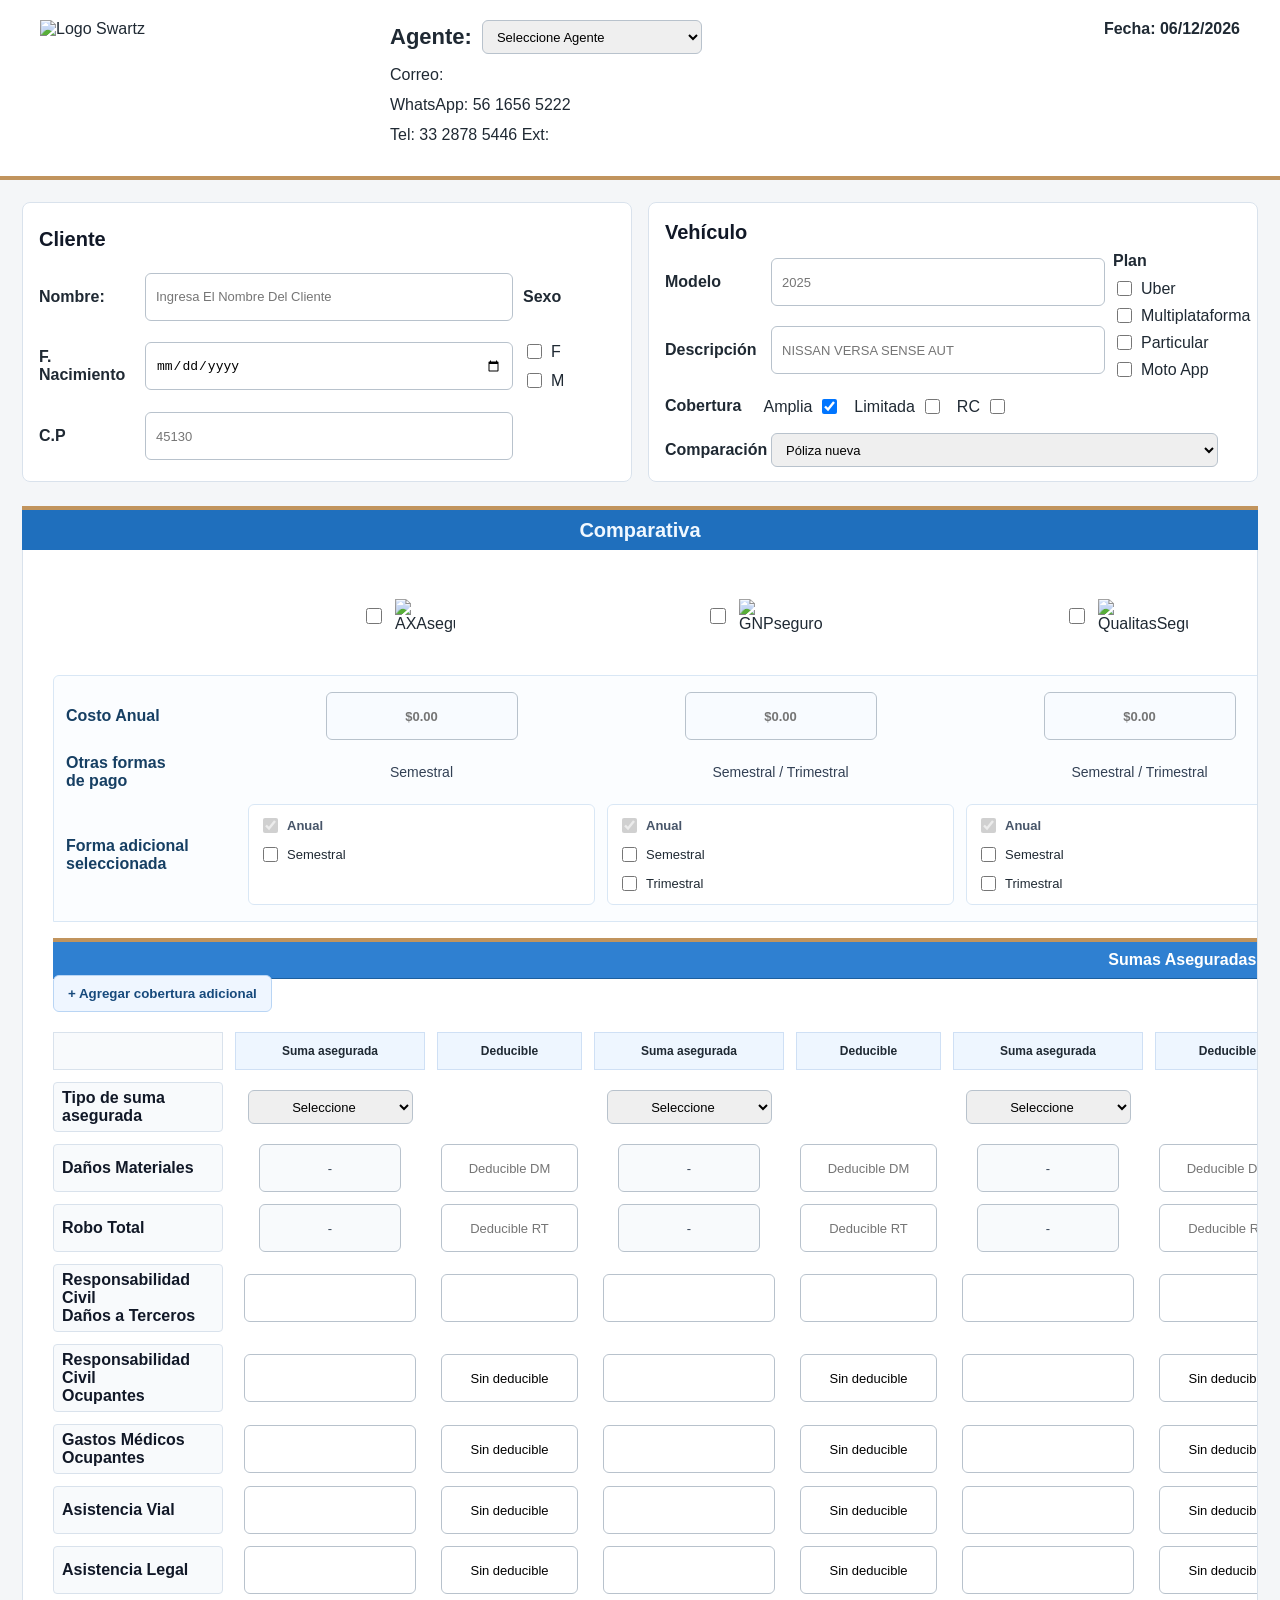
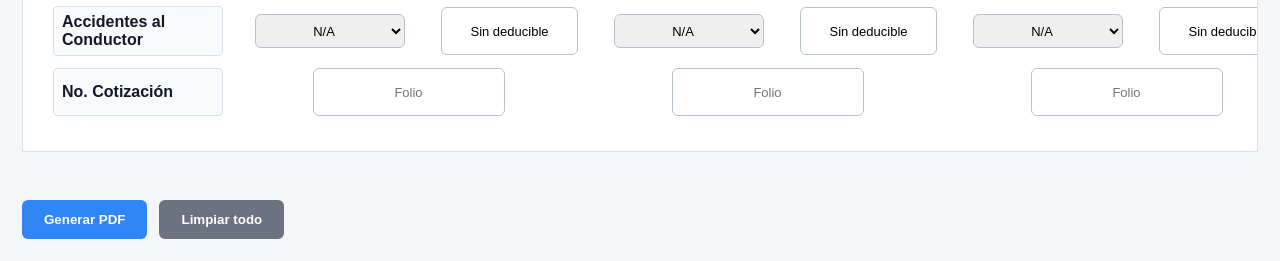
==== commit a3a0381d: "Comparación de Renovación Se añade función para poder también crear comparativas para las renovacion" ====
--- a/index.html
+++ b/index.html
@@ -106,8 +106,8 @@
                         </div>
                     </div>
                     
-                    <div class="unit__CoveragePanel">
-                        <p class="unit__ChoiceTitle">Cobertura</p>
+                    <div class="unit__CoveragePanel">
+                        <p class="unit__ChoiceTitle">Cobertura</p>
                     
                         <label class="checkbox__Option" for="coberturaAmplia">
                             <span>Amplia</span>
@@ -121,11 +121,19 @@
                     
                         <label class="checkbox__Option" for="coberturaRC">
                             <span>RC</span>
-                            <input type="checkbox" id="coberturaRC">
-                        </label>
-                    </div>
-                </div>
-            </section>
+                            <input type="checkbox" id="coberturaRC">
+                        </label>
+                    </div>
+
+                    <div class="renewal__Panel">
+                        <label class="unit__info" for="comparisonType">Comparación</label>
+                        <select id="comparisonType" class="unit__Input">
+                            <option value="nueva">Póliza nueva</option>
+                            <option value="renovacion">Renovación de póliza</option>
+                        </select>
+                    </div>
+                </div>
+            </section>
 
             <h4 class="table__Title">Comparativa</h4>
 
@@ -172,10 +180,36 @@
                     <input class="price__Input" inputmode="decimal" data-index="1" placeholder="$0.00">
                     <input class="price__Input" inputmode="decimal" data-index="2" placeholder="$0.00">
                     <input class="price__Input" inputmode="decimal" data-index="3" placeholder="$0.00">
-                    <input class="price__Input" inputmode="decimal" data-index="4" placeholder="$0.00">
-                    <input class="price__Input" inputmode="decimal" data-index="5" placeholder="$0.00">
-
-                    <label class="price__Label">Otras formas<br>de pago</label>
+                    <input class="price__Input" inputmode="decimal" data-index="4" placeholder="$0.00">
+                    <input class="price__Input" inputmode="decimal" data-index="5" placeholder="$0.00">
+
+                    <label class="price__Label renewalPremium__Row" hidden>Póliza actual</label>
+                    <div class="renewalCurrent__Cell renewalPremium__Row" data-index="0" hidden>
+                        <label class="renewalCurrent__Choice"><input type="checkbox" class="currentInsurer__Check" data-index="0"> Actual</label>
+                        <input class="previousPremium__Input" inputmode="decimal" data-index="0" placeholder="Prima anterior" hidden>
+                    </div>
+                    <div class="renewalCurrent__Cell renewalPremium__Row" data-index="1" hidden>
+                        <label class="renewalCurrent__Choice"><input type="checkbox" class="currentInsurer__Check" data-index="1"> Actual</label>
+                        <input class="previousPremium__Input" inputmode="decimal" data-index="1" placeholder="Prima anterior" hidden>
+                    </div>
+                    <div class="renewalCurrent__Cell renewalPremium__Row" data-index="2" hidden>
+                        <label class="renewalCurrent__Choice"><input type="checkbox" class="currentInsurer__Check" data-index="2"> Actual</label>
+                        <input class="previousPremium__Input" inputmode="decimal" data-index="2" placeholder="Prima anterior" hidden>
+                    </div>
+                    <div class="renewalCurrent__Cell renewalPremium__Row" data-index="3" hidden>
+                        <label class="renewalCurrent__Choice"><input type="checkbox" class="currentInsurer__Check" data-index="3"> Actual</label>
+                        <input class="previousPremium__Input" inputmode="decimal" data-index="3" placeholder="Prima anterior" hidden>
+                    </div>
+                    <div class="renewalCurrent__Cell renewalPremium__Row" data-index="4" hidden>
+                        <label class="renewalCurrent__Choice"><input type="checkbox" class="currentInsurer__Check" data-index="4"> Actual</label>
+                        <input class="previousPremium__Input" inputmode="decimal" data-index="4" placeholder="Prima anterior" hidden>
+                    </div>
+                    <div class="renewalCurrent__Cell renewalPremium__Row" data-index="5" hidden>
+                        <label class="renewalCurrent__Choice"><input type="checkbox" class="currentInsurer__Check" data-index="5"> Actual</label>
+                        <input class="previousPremium__Input" inputmode="decimal" data-index="5" placeholder="Prima anterior" hidden>
+                    </div>
+
+                    <label class="price__Label">Otras formas<br>de pago</label>
 
                     <div class="payment__Options" data-index="0"></div>
                     <div class="payment__Options" data-index="1"></div>
--- a/css_index.css
+++ b/css_index.css
@@ -483,9 +483,18 @@
 }
 
 .unit__ChoiceBlock .checkbox__Option,
-.unit__CoveragePanel .checkbox__Option {
-    white-space: nowrap;
-}
+.unit__CoveragePanel .checkbox__Option {
+    white-space: nowrap;
+}
+
+.renewal__Panel {
+    grid-column: 1 / -1;
+    display: grid;
+    grid-template-columns: 115px minmax(240px, 370px);
+    gap: 10px 40px;
+    align-items: center;
+    margin-top: 8px;
+}
 
 
 .action__Buttons {
@@ -648,10 +657,35 @@
 .price__Input:nth-of-type(5),
 .payment__Options:nth-of-type(5) { grid-column: 10 / 12; }
 
-.price__Input:nth-of-type(6),
-.payment__Options:nth-of-type(6) { grid-column: 12 / 14; }
-
-.coverage__SubHead {
+.price__Input:nth-of-type(6),
+.payment__Options:nth-of-type(6) { grid-column: 12 / 14; }
+
+.price__Input:nth-of-type(7) { grid-column: 2 / 4; }
+.price__Input:nth-of-type(8) { grid-column: 4 / 6; }
+.price__Input:nth-of-type(9) { grid-column: 6 / 8; }
+.price__Input:nth-of-type(10) { grid-column: 8 / 10; }
+.price__Input:nth-of-type(11) { grid-column: 10 / 12; }
+.price__Input:nth-of-type(12) { grid-column: 12 / 14; }
+
+.renewalCurrent__Cell[data-index="0"],
+.payment__Options[data-index="0"] { grid-column: 2 / 4; }
+
+.renewalCurrent__Cell[data-index="1"],
+.payment__Options[data-index="1"] { grid-column: 4 / 6; }
+
+.renewalCurrent__Cell[data-index="2"],
+.payment__Options[data-index="2"] { grid-column: 6 / 8; }
+
+.renewalCurrent__Cell[data-index="3"],
+.payment__Options[data-index="3"] { grid-column: 8 / 10; }
+
+.renewalCurrent__Cell[data-index="4"],
+.payment__Options[data-index="4"] { grid-column: 10 / 12; }
+
+.renewalCurrent__Cell[data-index="5"],
+.payment__Options[data-index="5"] { grid-column: 12 / 14; }
+
+.coverage__SubHead {
     background-color: #eef6ff;
     border-color: #cfe0f5;
     color: #1f2933;
@@ -775,13 +809,52 @@
     max-width: 115px;
 }
 
-.price__Table .price__Input {
-    width: 170px;
-    max-width: 170px;
-    justify-self: center;
-}
-
-.action__Buttons {
+.price__Table .price__Input {
+    width: 170px;
+    max-width: 170px;
+    justify-self: center;
+}
+
+.renewalCurrent__Cell {
+    display: flex;
+    flex-direction: column;
+    justify-self: center;
+    align-items: center;
+    gap: 6px;
+    width: 100%;
+}
+
+.renewalCurrent__Choice {
+    display: inline-flex;
+    align-items: center;
+    gap: 6px;
+    color: #7c4a11;
+    font-size: 13px;
+    font-weight: 700;
+}
+
+.renewalCurrent__Choice input {
+    width: 15px;
+    height: 15px;
+}
+
+.price__Table .previousPremium__Input {
+    width: 100%;
+    max-width: 170px;
+    text-align: center;
+    font-weight: 700;
+    color: #7c4a11;
+    background-color: #fffbeb;
+    border-color: #f3d28b;
+}
+
+.renewalPremium__Row[hidden],
+.renewalCurrent__Cell[hidden],
+.previousPremium__Input[hidden] {
+    display: none;
+}
+
+.action__Buttons {
     display: flex;
     gap: 12px;
     align-items: center;
@@ -942,10 +1015,16 @@
         gap: 6px;
     }
 
-    .unit__ChoicePanel {
-        align-self: center;
-    }
-}
+    .unit__ChoicePanel {
+        align-self: center;
+    }
+
+    .renewal__Panel {
+        grid-template-columns: 92px minmax(0, 1fr);
+        gap: 8px 14px;
+    }
+
+}
 
 @media (max-width: 1180px) {
     .client__Sec {
@@ -958,10 +1037,14 @@
         grid-template-columns: 105px minmax(0, 1fr) 130px;
     }
 
-    .unit__Data {
-        grid-template-columns: 105px minmax(0, 1fr) 150px;
-    }
-}
+    .unit__Data {
+        grid-template-columns: 105px minmax(0, 1fr) 150px;
+    }
+
+    .renewal__Panel {
+        grid-template-columns: 105px minmax(0, 1fr);
+    }
+}
 
 @media (max-width: 760px) {
     .client__Data,
@@ -969,17 +1052,22 @@
         grid-template-columns: 1fr;
     }
 
-    .client__info,
-    .unit__info,
-    .client__Input,
-    .unit__Input,
-    .side__Title,
-    .side__Options,
-    .unit__ChoicePanel,
-    .unit__CoveragePanel {
-        grid-column: 1;
-        grid-row: auto;
-    }
+    .client__info,
+    .unit__info,
+    .client__Input,
+    .unit__Input,
+    .side__Title,
+    .side__Options,
+    .unit__ChoicePanel,
+    .unit__CoveragePanel,
+    .renewal__Panel {
+        grid-column: 1;
+        grid-row: auto;
+    }
+
+    .renewal__Panel {
+        grid-template-columns: 1fr;
+    }
 
     .side__Options,
     .unit__ChoiceBlock,
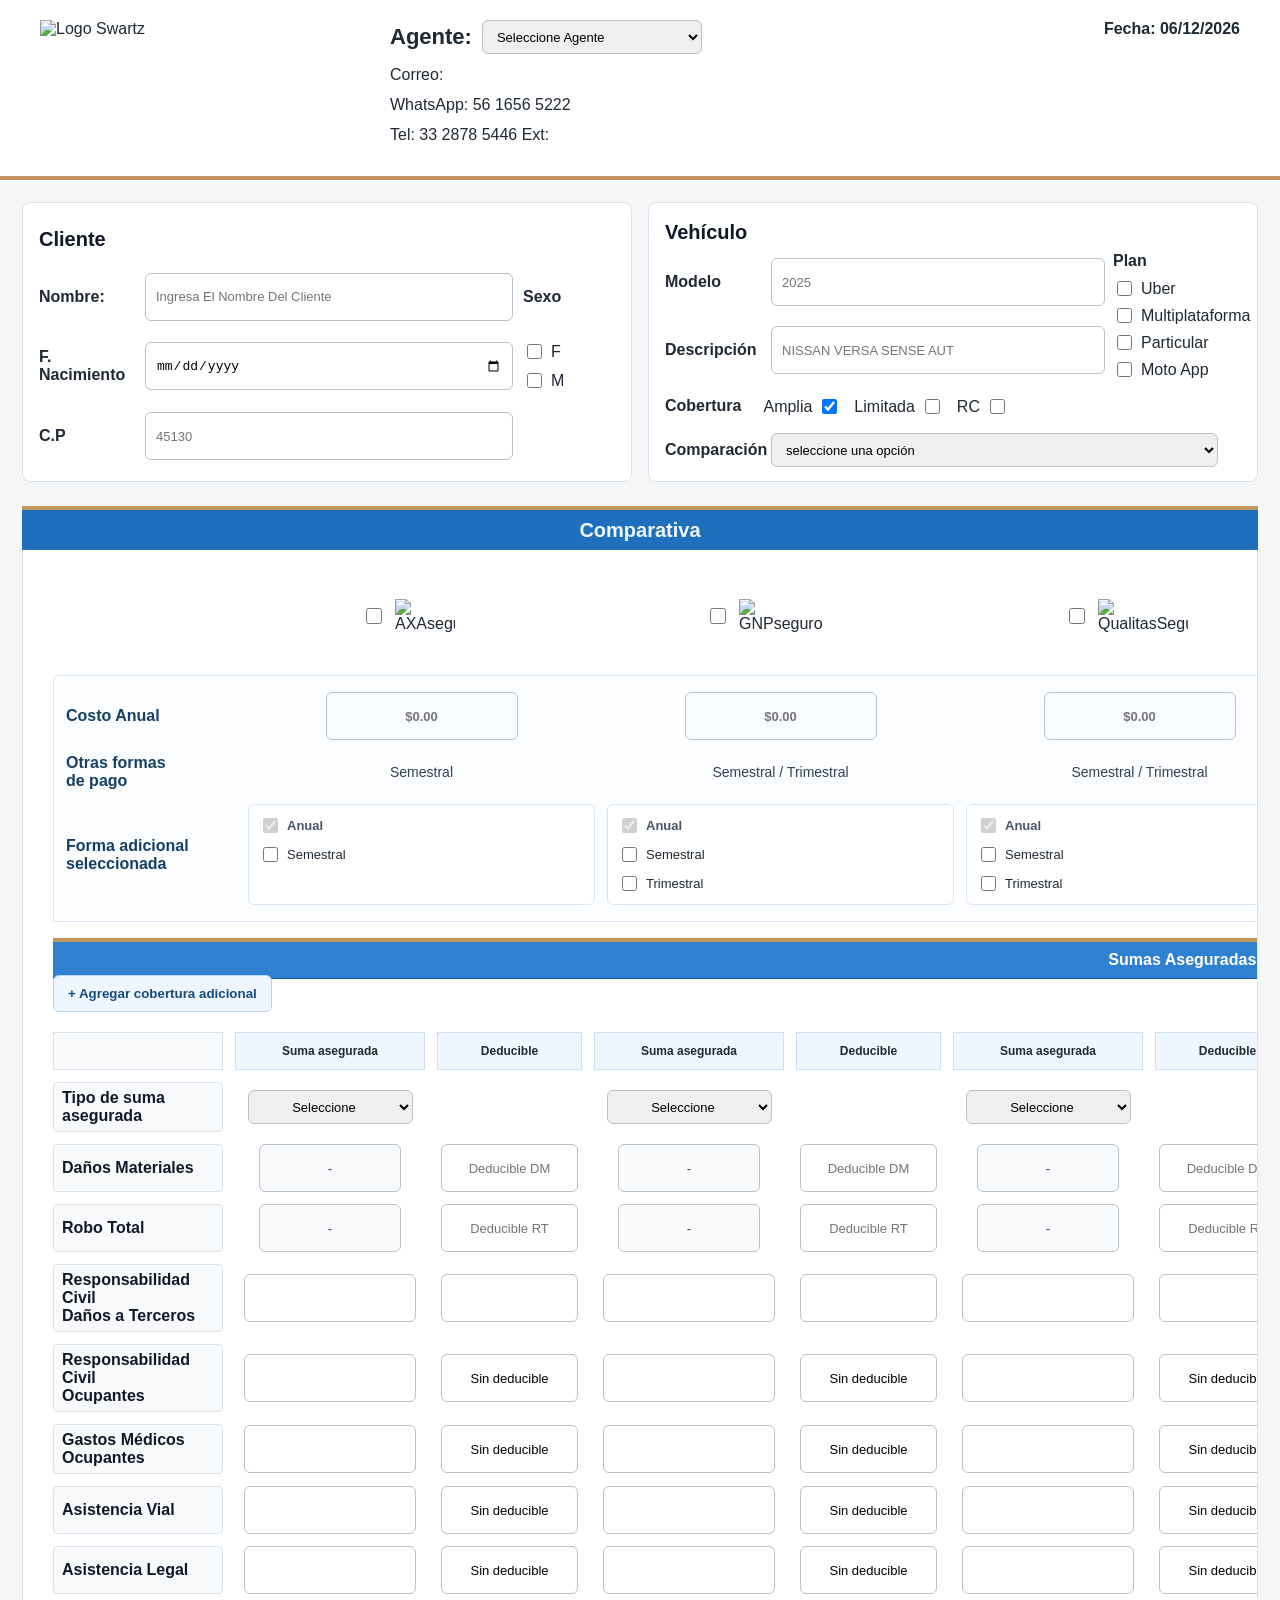
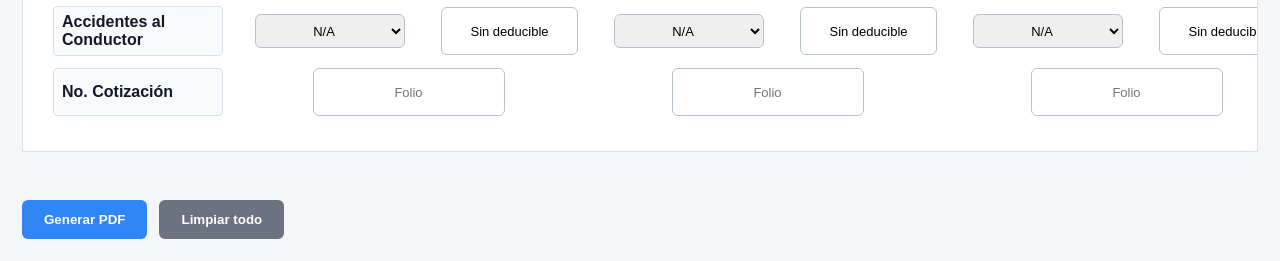
==== commit 254493cc: "Se añade opción generica en select Se añade selección genérica/base para el select de Tipo de Compar" ====
--- a/index.html
+++ b/index.html
@@ -106,8 +106,8 @@
                         </div>
                     </div>
                     
-                    <div class="unit__CoveragePanel">
-                        <p class="unit__ChoiceTitle">Cobertura</p>
+                    <div class="unit__CoveragePanel">
+                        <p class="unit__ChoiceTitle">Cobertura</p>
                     
                         <label class="checkbox__Option" for="coberturaAmplia">
                             <span>Amplia</span>
@@ -121,19 +121,20 @@
                     
                         <label class="checkbox__Option" for="coberturaRC">
                             <span>RC</span>
-                            <input type="checkbox" id="coberturaRC">
-                        </label>
-                    </div>
-
-                    <div class="renewal__Panel">
-                        <label class="unit__info" for="comparisonType">Comparación</label>
-                        <select id="comparisonType" class="unit__Input">
-                            <option value="nueva">Póliza nueva</option>
-                            <option value="renovacion">Renovación de póliza</option>
-                        </select>
-                    </div>
-                </div>
-            </section>
+                            <input type="checkbox" id="coberturaRC">
+                        </label>
+                    </div>
+
+                    <div class="renewal__Panel">
+                        <label class="unit__info" for="comparisonType">Comparación</label>
+                        <select id="comparisonType" class="unit__Input">
+                            <option value>seleccione una opción</option>
+                            <option value="nueva">Póliza nueva</option>
+                            <option value="renovacion">Renovación de póliza</option>
+                        </select>
+                    </div>
+                </div>
+            </section>
 
             <h4 class="table__Title">Comparativa</h4>
 
@@ -180,36 +181,36 @@
                     <input class="price__Input" inputmode="decimal" data-index="1" placeholder="$0.00">
                     <input class="price__Input" inputmode="decimal" data-index="2" placeholder="$0.00">
                     <input class="price__Input" inputmode="decimal" data-index="3" placeholder="$0.00">
-                    <input class="price__Input" inputmode="decimal" data-index="4" placeholder="$0.00">
-                    <input class="price__Input" inputmode="decimal" data-index="5" placeholder="$0.00">
-
-                    <label class="price__Label renewalPremium__Row" hidden>Póliza actual</label>
-                    <div class="renewalCurrent__Cell renewalPremium__Row" data-index="0" hidden>
-                        <label class="renewalCurrent__Choice"><input type="checkbox" class="currentInsurer__Check" data-index="0"> Actual</label>
-                        <input class="previousPremium__Input" inputmode="decimal" data-index="0" placeholder="Prima anterior" hidden>
-                    </div>
-                    <div class="renewalCurrent__Cell renewalPremium__Row" data-index="1" hidden>
-                        <label class="renewalCurrent__Choice"><input type="checkbox" class="currentInsurer__Check" data-index="1"> Actual</label>
-                        <input class="previousPremium__Input" inputmode="decimal" data-index="1" placeholder="Prima anterior" hidden>
-                    </div>
-                    <div class="renewalCurrent__Cell renewalPremium__Row" data-index="2" hidden>
-                        <label class="renewalCurrent__Choice"><input type="checkbox" class="currentInsurer__Check" data-index="2"> Actual</label>
-                        <input class="previousPremium__Input" inputmode="decimal" data-index="2" placeholder="Prima anterior" hidden>
-                    </div>
-                    <div class="renewalCurrent__Cell renewalPremium__Row" data-index="3" hidden>
-                        <label class="renewalCurrent__Choice"><input type="checkbox" class="currentInsurer__Check" data-index="3"> Actual</label>
-                        <input class="previousPremium__Input" inputmode="decimal" data-index="3" placeholder="Prima anterior" hidden>
-                    </div>
-                    <div class="renewalCurrent__Cell renewalPremium__Row" data-index="4" hidden>
-                        <label class="renewalCurrent__Choice"><input type="checkbox" class="currentInsurer__Check" data-index="4"> Actual</label>
-                        <input class="previousPremium__Input" inputmode="decimal" data-index="4" placeholder="Prima anterior" hidden>
-                    </div>
-                    <div class="renewalCurrent__Cell renewalPremium__Row" data-index="5" hidden>
-                        <label class="renewalCurrent__Choice"><input type="checkbox" class="currentInsurer__Check" data-index="5"> Actual</label>
-                        <input class="previousPremium__Input" inputmode="decimal" data-index="5" placeholder="Prima anterior" hidden>
-                    </div>
-
-                    <label class="price__Label">Otras formas<br>de pago</label>
+                    <input class="price__Input" inputmode="decimal" data-index="4" placeholder="$0.00">
+                    <input class="price__Input" inputmode="decimal" data-index="5" placeholder="$0.00">
+
+                    <label class="price__Label renewalPremium__Row" hidden>Póliza actual</label>
+                    <div class="renewalCurrent__Cell renewalPremium__Row" data-index="0" hidden>
+                        <label class="renewalCurrent__Choice"><input type="checkbox" class="currentInsurer__Check" data-index="0"> Actual</label>
+                        <input class="previousPremium__Input" inputmode="decimal" data-index="0" placeholder="Prima anterior" hidden>
+                    </div>
+                    <div class="renewalCurrent__Cell renewalPremium__Row" data-index="1" hidden>
+                        <label class="renewalCurrent__Choice"><input type="checkbox" class="currentInsurer__Check" data-index="1"> Actual</label>
+                        <input class="previousPremium__Input" inputmode="decimal" data-index="1" placeholder="Prima anterior" hidden>
+                    </div>
+                    <div class="renewalCurrent__Cell renewalPremium__Row" data-index="2" hidden>
+                        <label class="renewalCurrent__Choice"><input type="checkbox" class="currentInsurer__Check" data-index="2"> Actual</label>
+                        <input class="previousPremium__Input" inputmode="decimal" data-index="2" placeholder="Prima anterior" hidden>
+                    </div>
+                    <div class="renewalCurrent__Cell renewalPremium__Row" data-index="3" hidden>
+                        <label class="renewalCurrent__Choice"><input type="checkbox" class="currentInsurer__Check" data-index="3"> Actual</label>
+                        <input class="previousPremium__Input" inputmode="decimal" data-index="3" placeholder="Prima anterior" hidden>
+                    </div>
+                    <div class="renewalCurrent__Cell renewalPremium__Row" data-index="4" hidden>
+                        <label class="renewalCurrent__Choice"><input type="checkbox" class="currentInsurer__Check" data-index="4"> Actual</label>
+                        <input class="previousPremium__Input" inputmode="decimal" data-index="4" placeholder="Prima anterior" hidden>
+                    </div>
+                    <div class="renewalCurrent__Cell renewalPremium__Row" data-index="5" hidden>
+                        <label class="renewalCurrent__Choice"><input type="checkbox" class="currentInsurer__Check" data-index="5"> Actual</label>
+                        <input class="previousPremium__Input" inputmode="decimal" data-index="5" placeholder="Prima anterior" hidden>
+                    </div>
+
+                    <label class="price__Label">Otras formas<br>de pago</label>
 
                     <div class="payment__Options" data-index="0"></div>
                     <div class="payment__Options" data-index="1"></div>
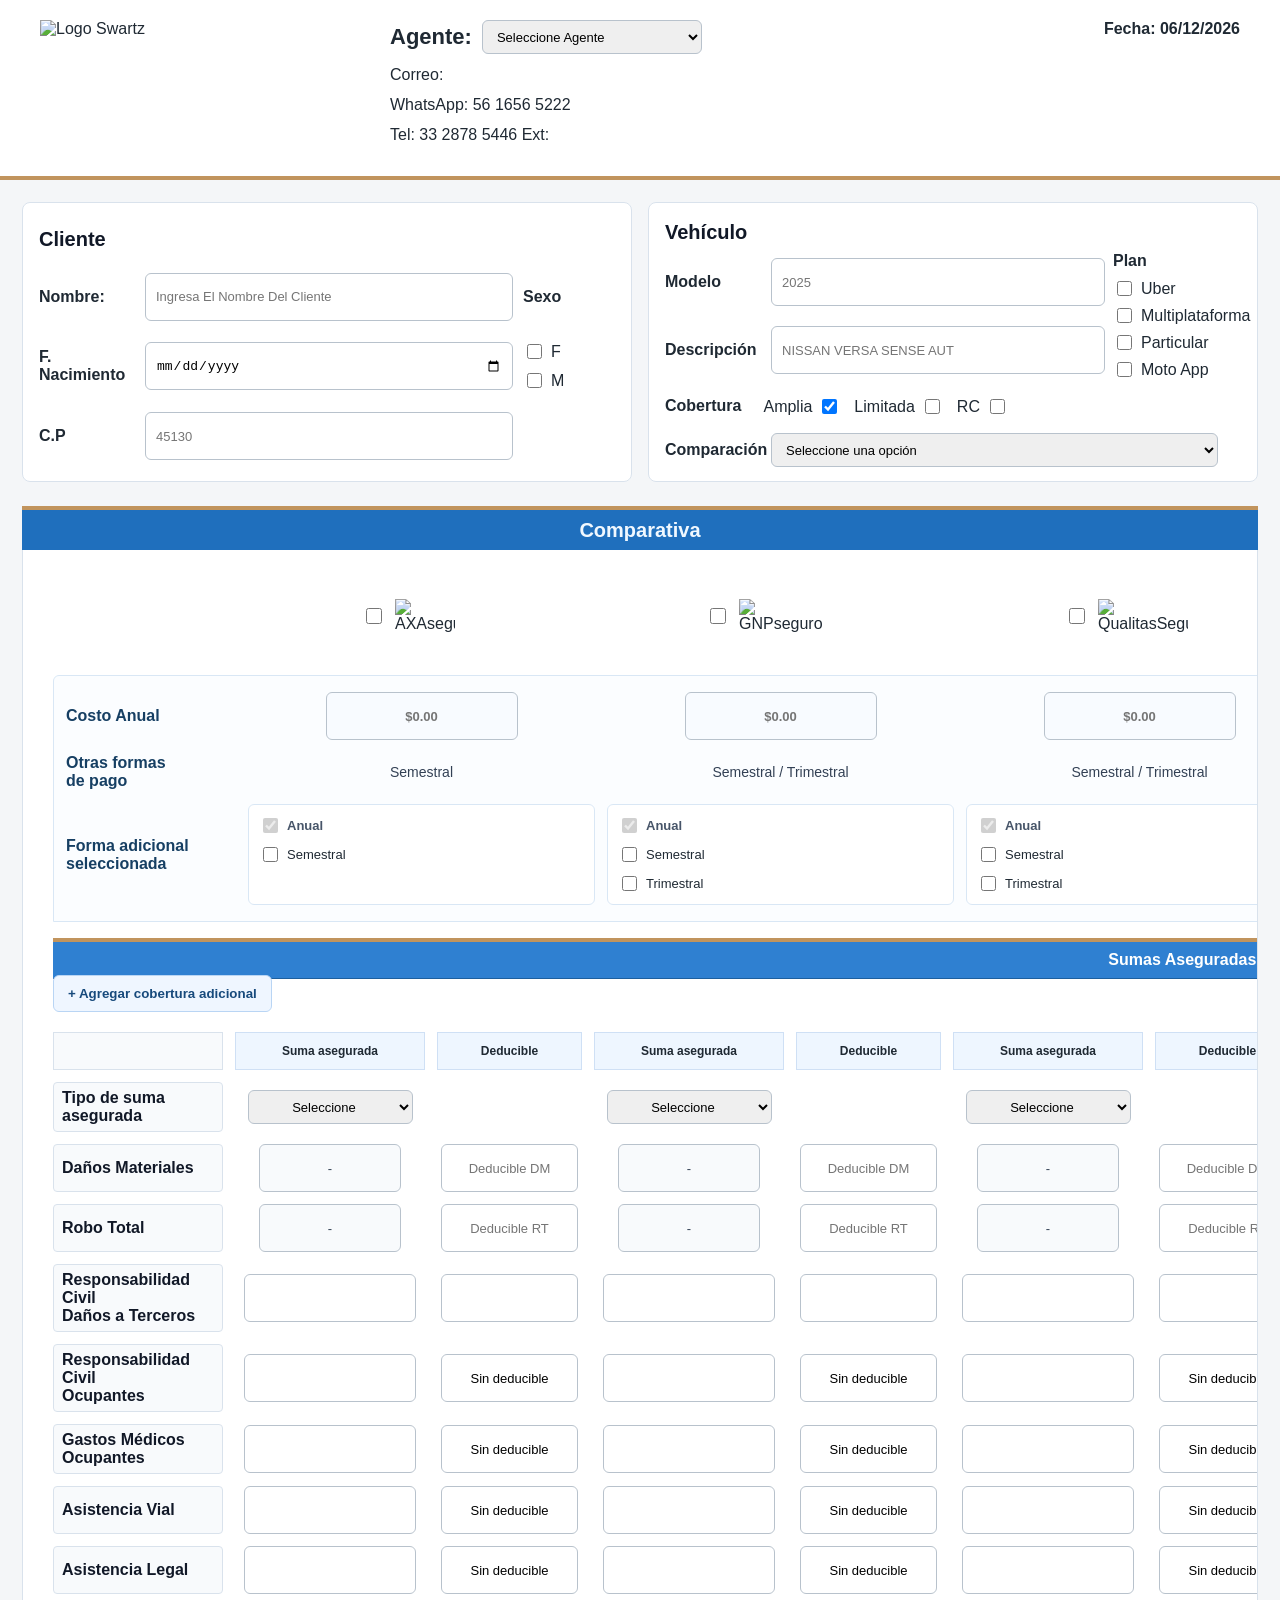
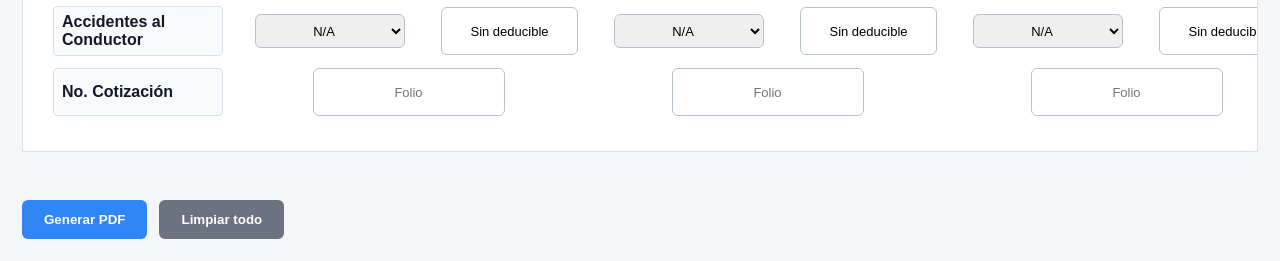
==== commit 66dfde9d: "Corrección ortográfica" ====
--- a/index.html
+++ b/index.html
@@ -128,7 +128,7 @@
                     <div class="renewal__Panel">
                         <label class="unit__info" for="comparisonType">Comparación</label>
                         <select id="comparisonType" class="unit__Input">
-                            <option value>seleccione una opción</option>
+                            <option value>Seleccione una opción</option>
                             <option value="nueva">Póliza nueva</option>
                             <option value="renovacion">Renovación de póliza</option>
                         </select>
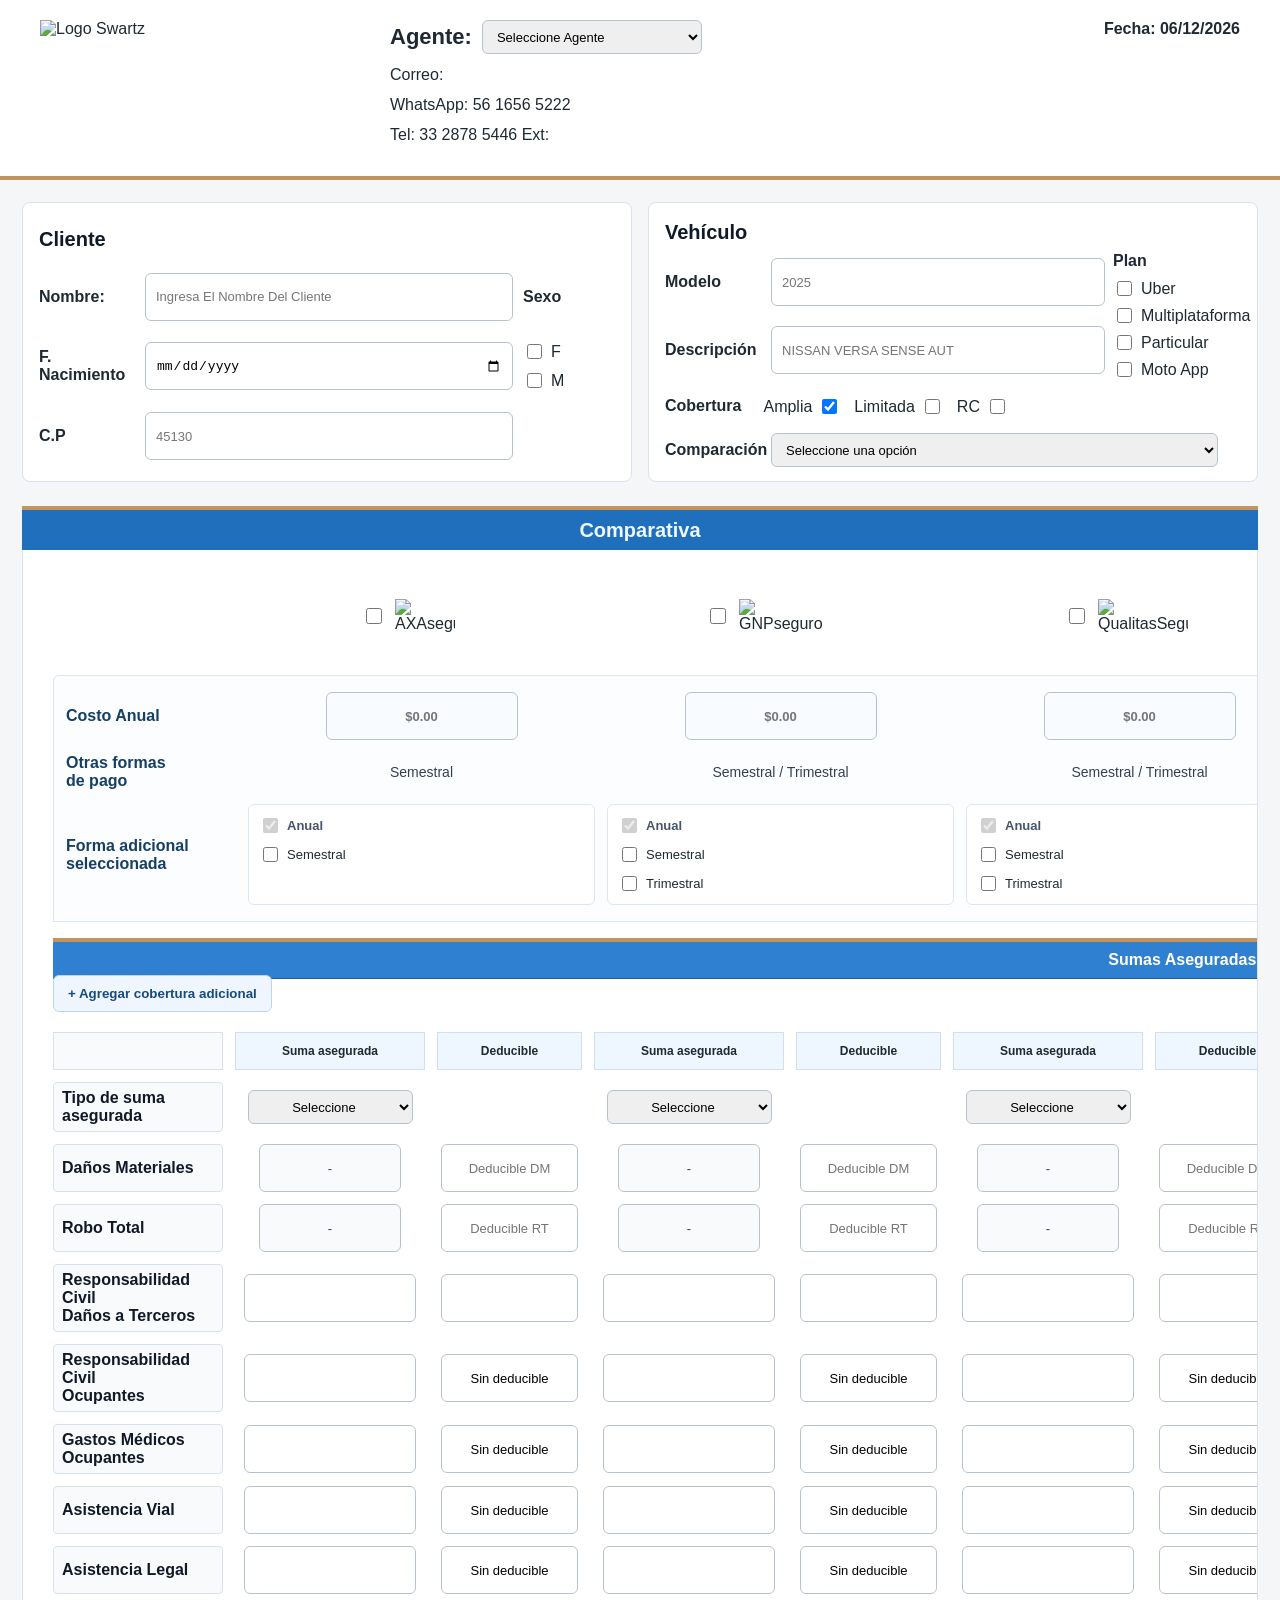
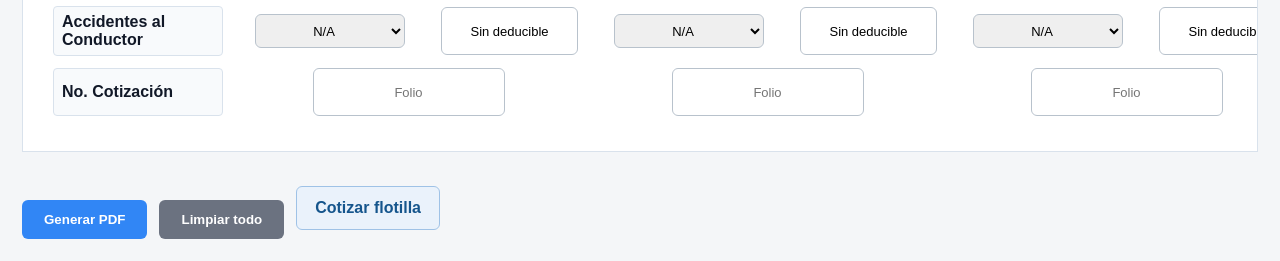
==== commit 1cb7c33b: "Nueva pantalla para cotizaciones masivas Se agrega función para cotizar flotillas" ====
--- a/index.html
+++ b/index.html
@@ -636,6 +636,7 @@
         <div class="action__Buttons">
             <button id="generarPDF" class="pdf__Button">Generar PDF</button>
             <button id="limpiarFormulario" class="clear__Button" type="button">Limpiar todo</button>
+            <a class="fleet__Button" href="flotilla.html">Cotizar flotilla</a>
         </div>
 
         </main>
--- a/css_index.css
+++ b/css_index.css
@@ -516,6 +516,24 @@
 
 .clear__Button:hover {
     background-color: #4b5563;
+}
+
+.fleet__Button {
+    display: inline-flex;
+    align-items: center;
+    justify-content: center;
+    min-height: 42px;
+    padding: 0 18px;
+    border-radius: 6px;
+    background: #eaf2fb;
+    border: 1px solid #9fc2e6;
+    color: #15558c;
+    font-weight: 700;
+    text-decoration: none;
+}
+
+.fleet__Button:hover {
+    background: #dcecfb;
 }
 
 .coverage__Input[readonly],
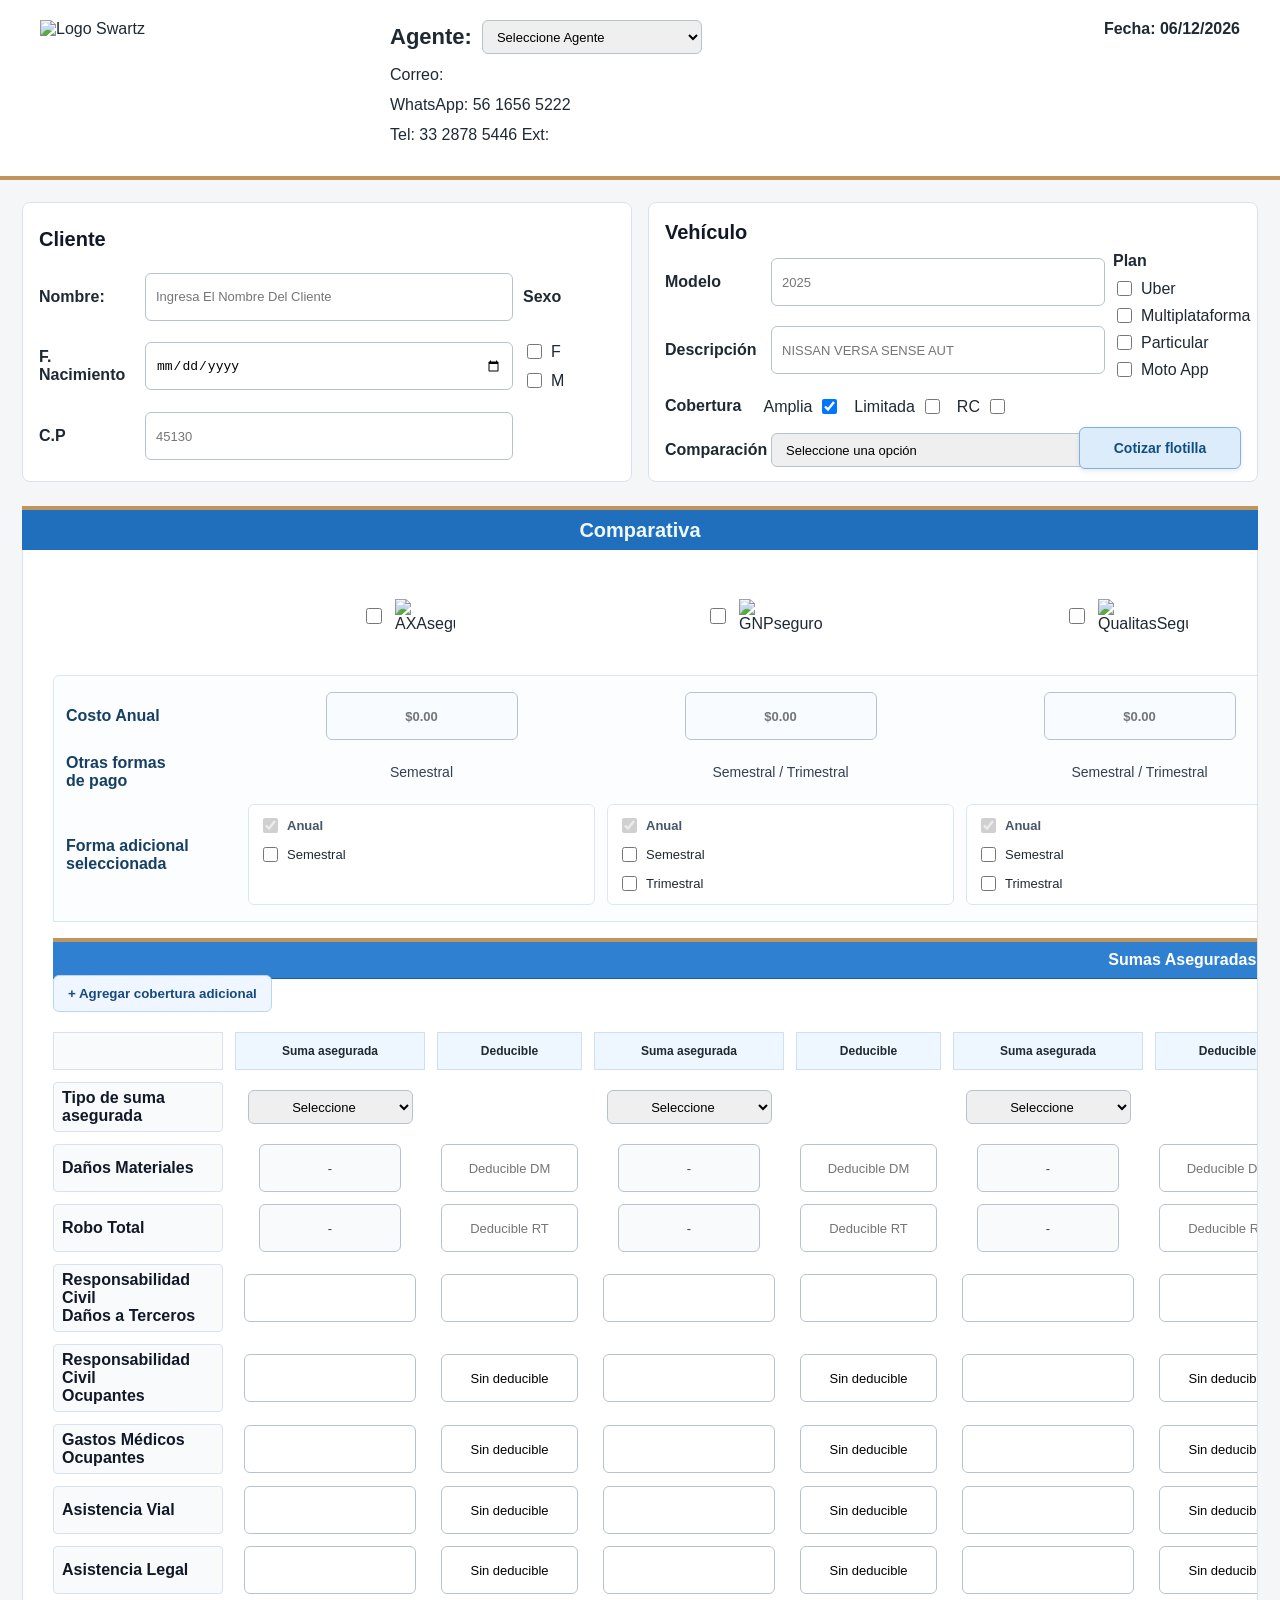
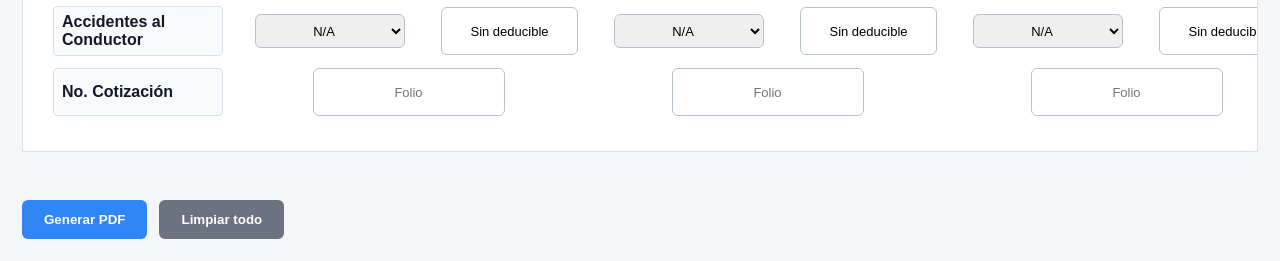
==== commit 323f4c83: "Cambio de posición del Botón de flotilla" ====
--- a/index.html
+++ b/index.html
@@ -104,6 +104,7 @@
                                 <span>Moto App</span>
                             </label>
                         </div>
+                        <a class="fleet__Button" href="flotilla.html">Cotizar flotilla</a>
                     </div>
                     
                     <div class="unit__CoveragePanel">
@@ -636,7 +637,6 @@
         <div class="action__Buttons">
             <button id="generarPDF" class="pdf__Button">Generar PDF</button>
             <button id="limpiarFormulario" class="clear__Button" type="button">Limpiar todo</button>
-            <a class="fleet__Button" href="flotilla.html">Cotizar flotilla</a>
         </div>
 
         </main>
--- a/css_index.css
+++ b/css_index.css
@@ -534,6 +534,63 @@
 
 .fleet__Button:hover {
     background: #dcecfb;
+}
+
+.unit__ChoicePanel {
+    display: flex;
+    flex-direction: column;
+    gap: 6px;
+    align-self: start;
+}
+
+.unit__Data {
+    position: relative;
+    gap: 6px 24px;
+}
+
+.unit__ChoiceBlock {
+    gap: 5px;
+}
+
+.unit__ChoicePanel .fleet__Button {
+    position: absolute;
+    left: auto;
+    right: 22px;
+    bottom: 12px;
+    width: 162px;
+    min-height: 42px;
+    margin: 0;
+    padding: 8px 12px;
+    box-sizing: border-box;
+    font-size: 14px;
+    background: #dcecfb;
+    border-color: #7fb0df;
+    color: #104f82;
+    box-shadow: 0 2px 5px rgba(21, 85, 140, .12);
+}
+
+.unit__ChoicePanel .fleet__Button {
+    display: inline-flex;
+    align-items: center;
+    justify-content: center;
+}
+
+@media (max-width: 760px) {
+    .unit__Data {
+        gap: 8px;
+    }
+
+    .unit__ChoicePanel .fleet__Button {
+        position: static;
+        width: 100%;
+        margin-top: 8px;
+    }
+}
+
+@media (min-width: 761px) and (max-width: 1400px) {
+    .unit__ChoicePanel .fleet__Button {
+        right: 16px;
+    }
 }
 
 .coverage__Input[readonly],
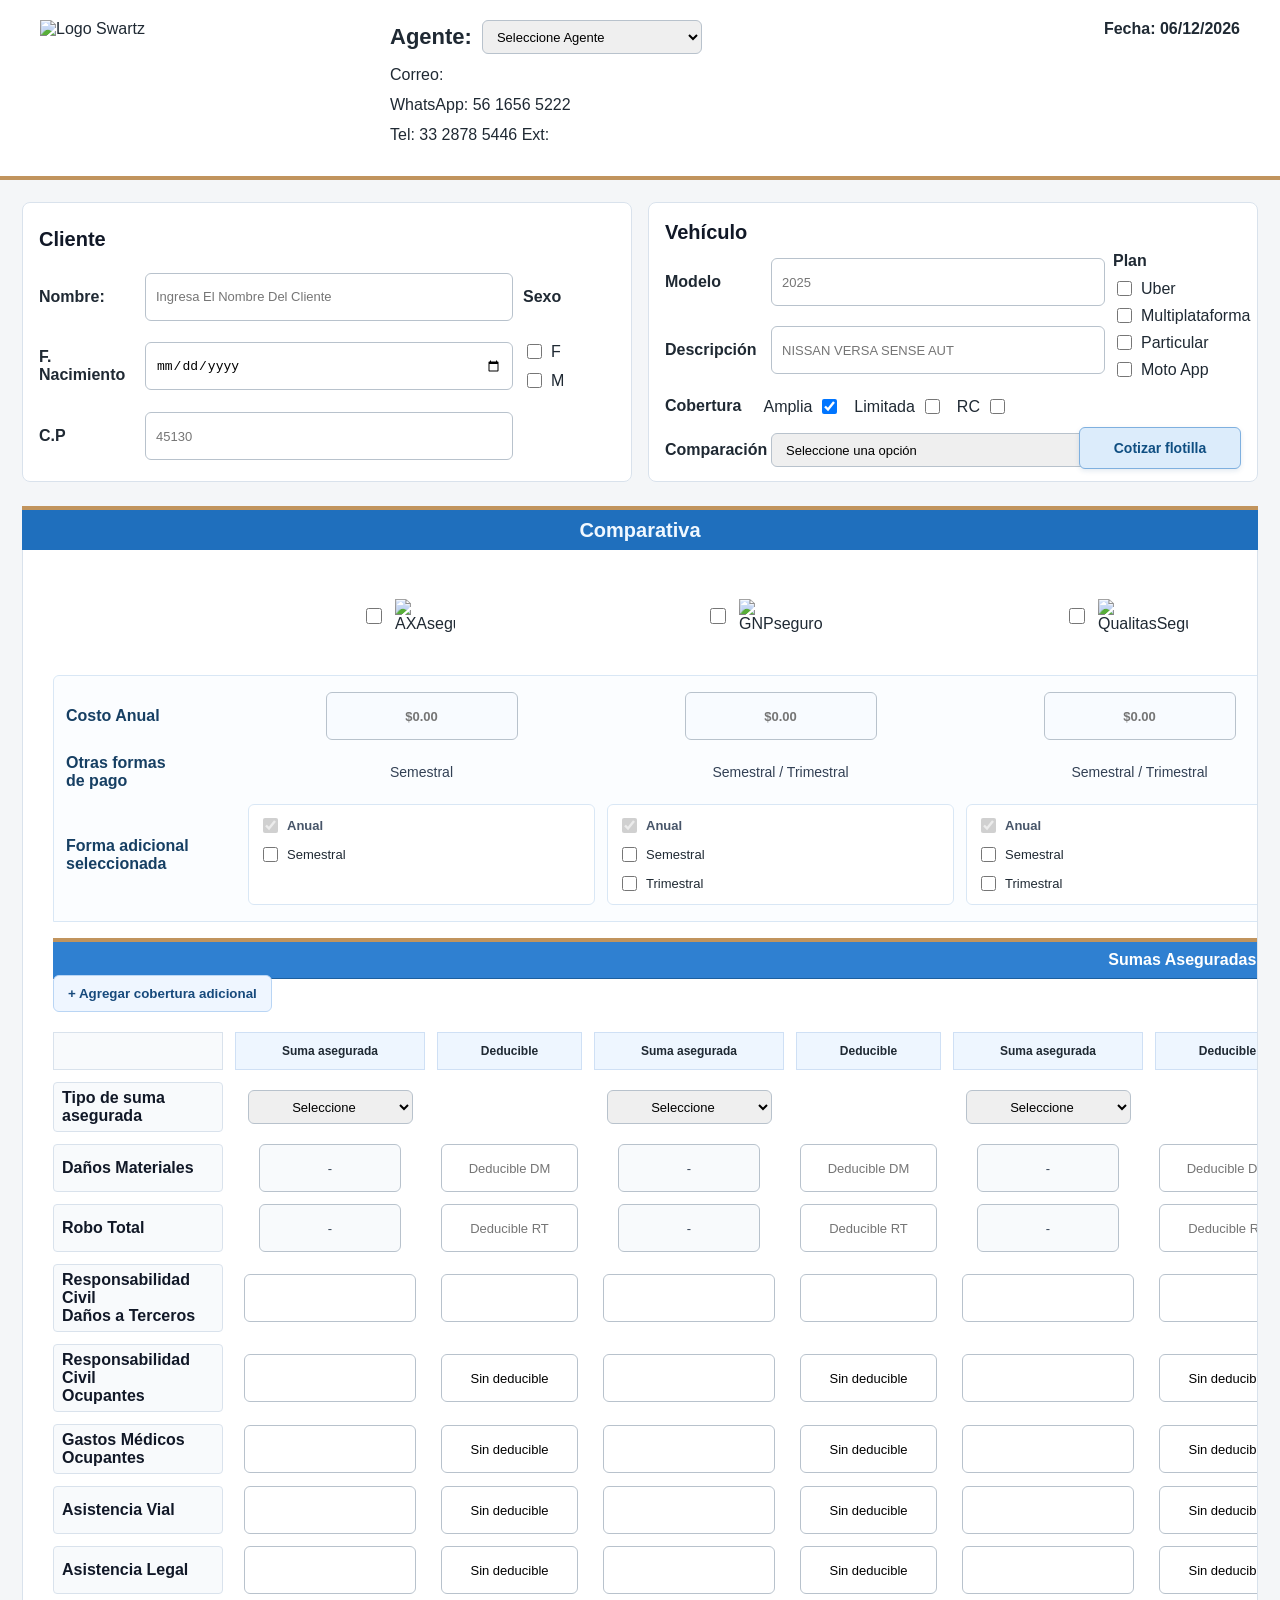
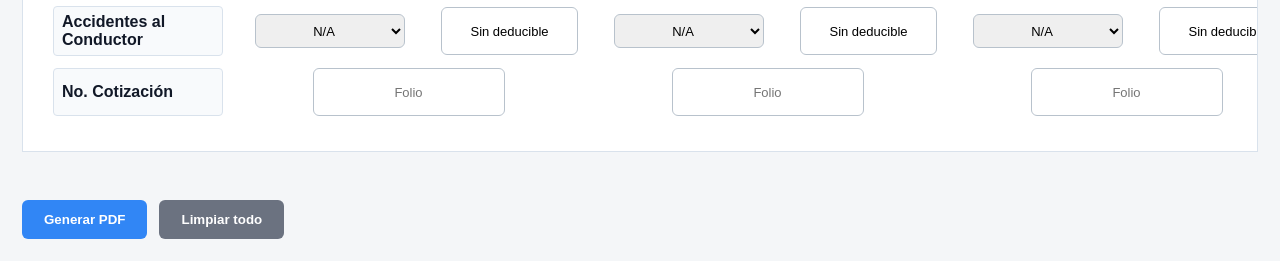
==== commit 2ad6591d: "AJUSTE EN PLAN SEMESTRAL SPT" ====
--- a/index.html
+++ b/index.html
@@ -328,21 +328,11 @@
 
                     <div class="payment__Control" data-index="4">
                         <label class="payment__Check payment__Check--base"><input type="checkbox" class="payment__Annual" checked disabled> Anual</label>
-                        <label class="payment__Check"><input type="checkbox" class="payment__Mode" data-method="semestral"> Semestral</label>
-                        <label class="payment__Check payment__MonthlyOption"><input type="checkbox" class="payment__Mode" data-method="mensual"> Mensual</label>
+                        <label class="payment__Check"><input type="checkbox" class="payment__Mode" data-method="semestral"> Vigencia semestral</label>
                         <div class="payment__Breakdown oculto" data-method="semestral">
-                            <span>Semestral</span>
-                            <input class="payment__Total" inputmode="decimal" data-method="semestral" placeholder="Total">
-                            <input class="payment__First" inputmode="decimal" data-method="semestral" placeholder="1er pago">
-                            <input class="payment__Next" inputmode="decimal" data-method="semestral" placeholder="Segundo pago">
-                            <em>Segundo pago <small>a los 6 meses</small></em>
-                        </div>
-                        <div class="payment__Breakdown oculto" data-method="mensual">
-                            <span>Mensual</span>
-                            <input class="payment__Total" inputmode="decimal" data-method="mensual" placeholder="Total">
-                            <input class="payment__First" inputmode="decimal" data-method="mensual" placeholder="1er pago">
-                            <input class="payment__Next" inputmode="decimal" data-method="mensual" placeholder="Pago mensual">
-                            <em>Pago mensual</em>
+                            <span>Vigencia semestral</span>
+                            <input class="payment__Total" inputmode="decimal" data-method="semestral" placeholder="Prima de vigencia">
+                            <em>Vigencia de póliza de 6 meses<small>Al término corresponde renovación</small></em>
                         </div>
                     </div>
 
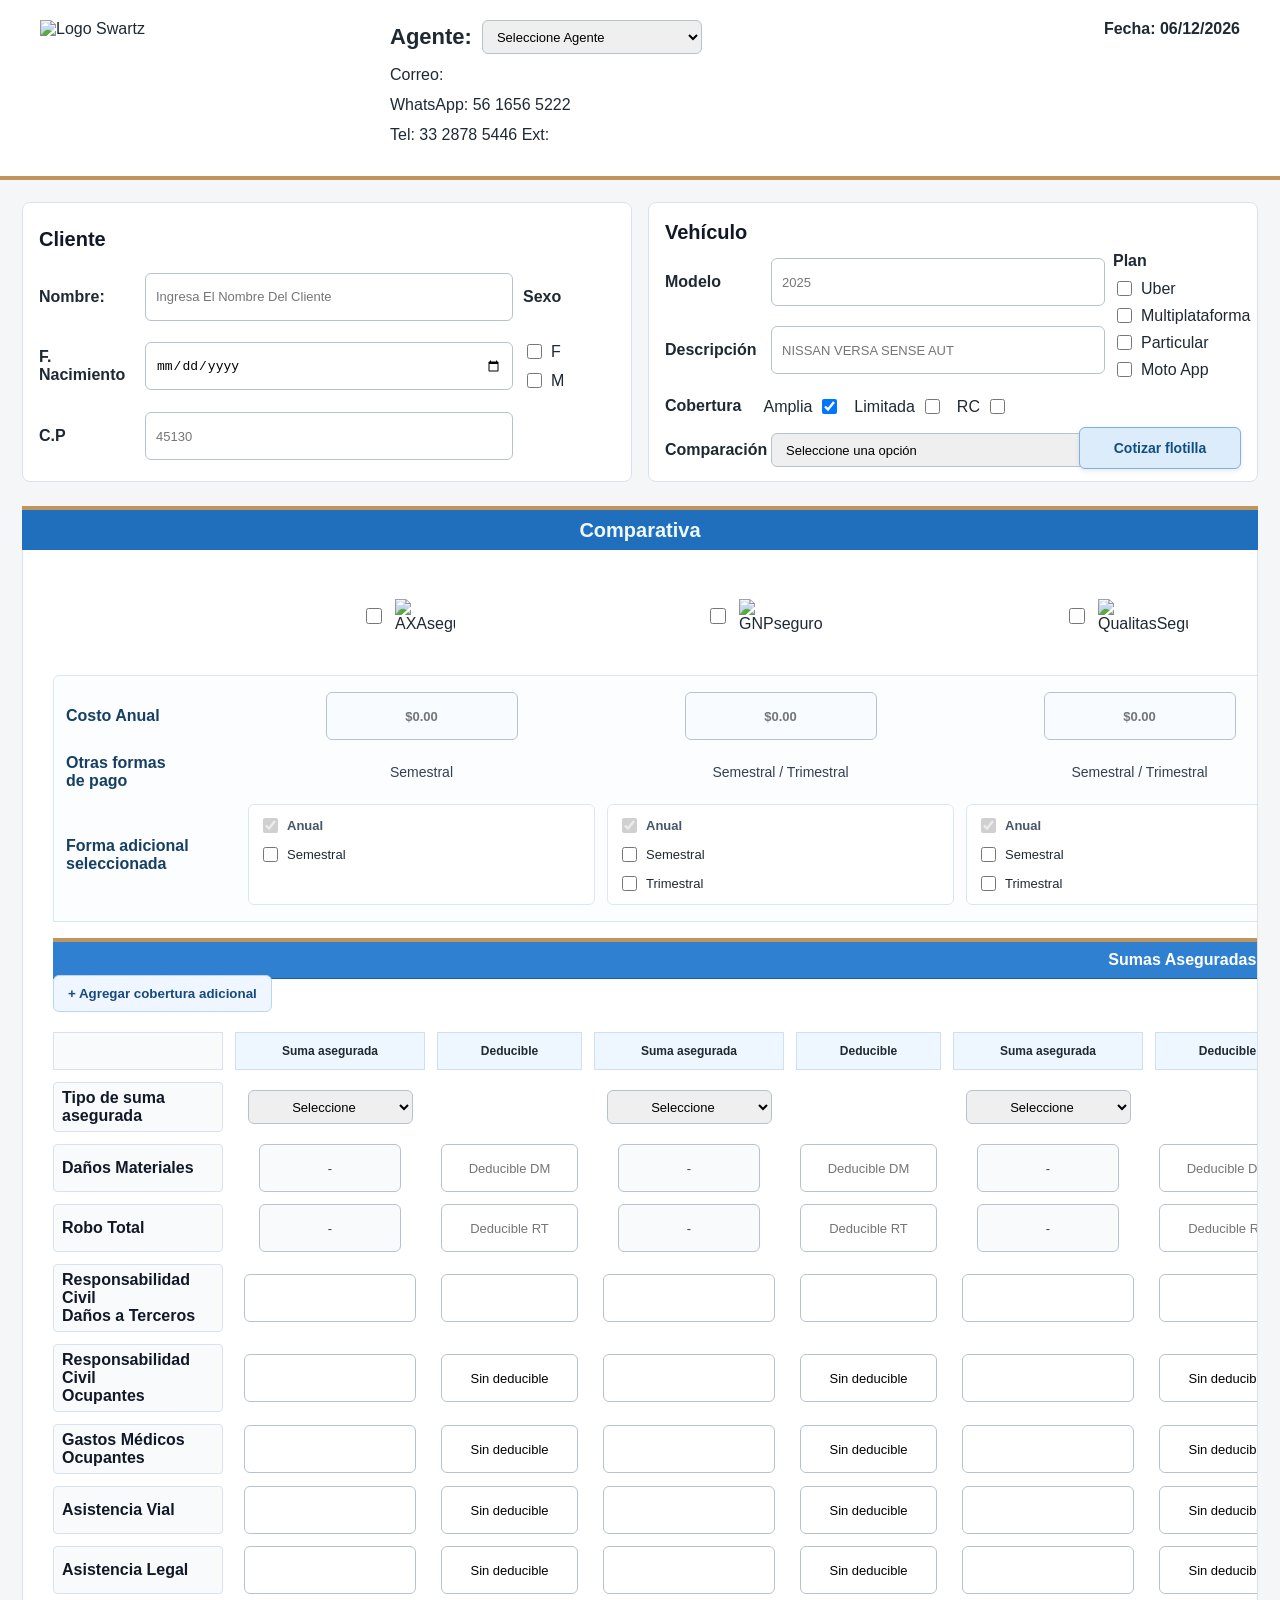
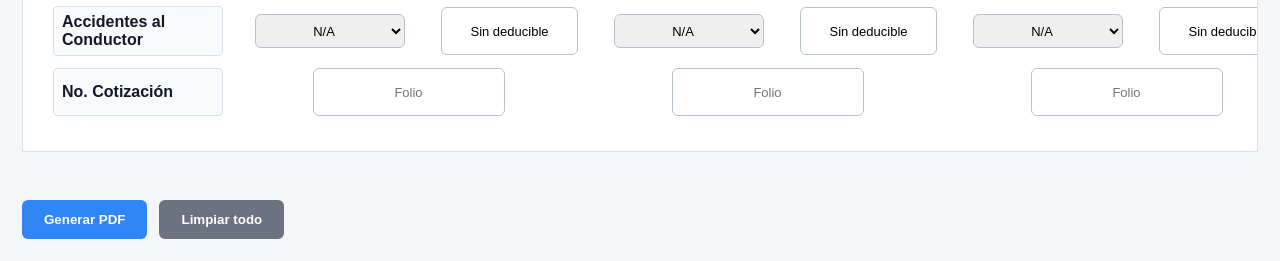
==== commit 49bbb55b: "Update index.html" ====
--- a/index.html
+++ b/index.html
@@ -581,6 +581,10 @@
                         <option>$300,000</option>
                         <option>$500,000</option>
                         <option>$600,000</option>
+                        <option>$700,000</option>
+                        <option>$800,000</option>
+                        <option>$900,000</option>
+                        <option>$1,000,000</option>
                     </select>
                     <input class="coverage__Input acDed__Input">
                     <select class="coverage__Input ac__Input">
